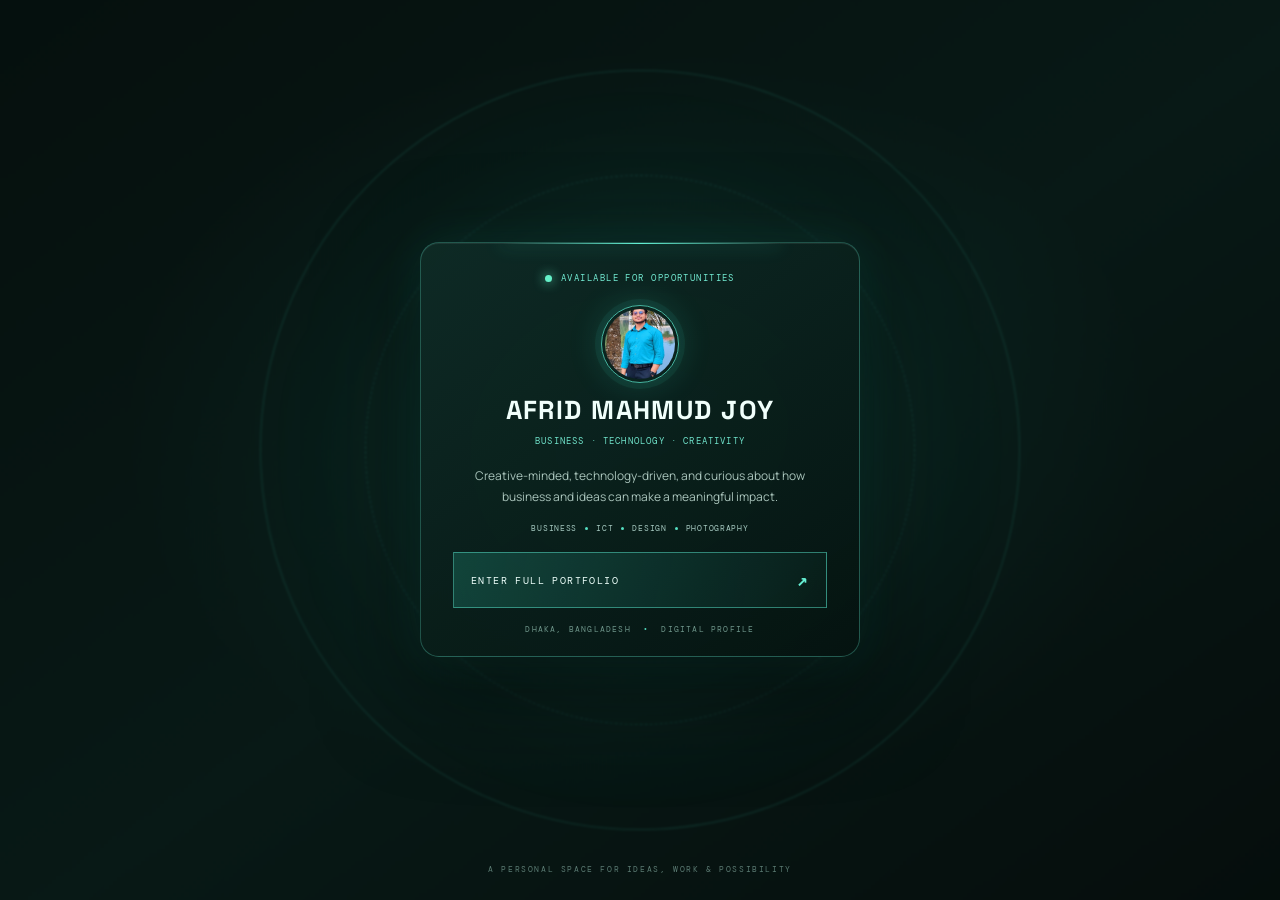
==== afrid-personal-website-v5/index.html @ 0f903fec "Build JOY V5 immersive portfolio in separate folder" ====
<!doctype html>
<html lang="en" data-theme="dark">
<head>
  <meta charset="utf-8">
  <meta name="viewport" content="width=device-width, initial-scale=1, viewport-fit=cover">
  <meta name="theme-color" content="#07110f">
  <meta name="description" content="Md. Afrid Mahmud Joy — Business, Technology and Creativity. Explore selected work, skills, education and experience.">
  <meta name="color-scheme" content="dark light">
  <meta property="og:title" content="Md. Afrid Mahmud Joy — Digital Portfolio">
  <meta property="og:description" content="Business · Technology · Creativity">
  <meta property="og:type" content="website">
  <title>Md. Afrid Mahmud Joy — Digital Portfolio</title>
  <link rel="preconnect" href="https://fonts.googleapis.com">
  <link rel="preconnect" href="https://fonts.gstatic.com" crossorigin>
  <link href="https://fonts.googleapis.com/css2?family=DM+Mono:wght@400;500&family=Manrope:wght@400;500;600;700;800&family=Space+Grotesk:wght@400;500;600;700&display=swap" rel="stylesheet">
  <link rel="stylesheet" href="styles.css">
  <script defer src="script.js"></script>
</head>
<body>
  <div class="ambient ambient-grid" aria-hidden="true"></div>
  <div class="ambient ambient-glow glow-one" aria-hidden="true"></div>
  <div class="ambient ambient-glow glow-two" aria-hidden="true"></div>
  <div class="ambient ambient-noise" aria-hidden="true"></div>
  <div class="cursor-dot" aria-hidden="true"></div>
  <div class="cursor-ring" aria-hidden="true"></div>

  <div class="preloader" id="preloader" aria-label="Loading portfolio">
    <div class="preloader-mark"><span>J</span><i></i><span>Y</span></div>
    <p>INITIALIZING DIGITAL EXPERIENCE</p>
    <div class="preloader-track"><span id="load-progress"></span></div>
    <small id="load-label">LOADING 00%</small>
  </div>

  <section class="entry-screen" id="entry-screen" aria-labelledby="entry-name">
    <div class="entry-backdrop" aria-hidden="true">
      <div class="entry-orbit orbit-a"></div><div class="entry-orbit orbit-b"></div>
      <div class="entry-light"></div>
    </div>
    <div class="entry-card">
      <div class="entry-status" id="move-status"><span></span> AVAILABLE FOR OPPORTUNITIES</div>
      <img class="entry-photo" id="move-photo" src="assets/profile.jpg" alt="Portrait of Md. Afrid Mahmud Joy" fetchpriority="high">
      <h1 class="entry-name" id="move-name">AFRID MAHMUD JOY</h1>
      <p class="entry-role" id="move-role">BUSINESS · TECHNOLOGY · CREATIVITY</p>
      <p class="entry-intro" id="move-intro">Creative-minded, technology-driven, and curious about how business and ideas can make a meaningful impact.</p>
      <div class="entry-tags" id="move-tags"><span>BUSINESS</span><i></i><span>ICT</span><i></i><span>DESIGN</span><i></i><span>PHOTOGRAPHY</span></div>
      <button class="enter-button" id="enter-button" type="button">
        <span>ENTER FULL PORTFOLIO</span><b>↗</b>
      </button>
      <small class="entry-foot">DHAKA, BANGLADESH <span>•</span> DIGITAL PROFILE</small>
    </div>
    <div class="entry-hint">A PERSONAL SPACE FOR IDEAS, WORK & POSSIBILITY</div>
  </section>

  <div class="experience-shell" id="experience-shell" aria-hidden="true">
    <header class="site-header">
      <div class="header-main">
        <a class="identity" href="#home" data-go="0" aria-label="Return to home">
          <span class="avatar-slot" id="avatar-slot"></span>
          <span class="identity-copy"><strong id="name-slot"></strong><small id="role-slot"></small></span>
        </a>
        <div class="header-controls">
          <button class="icon-control theme-toggle" type="button" aria-label="Switch to light theme" aria-pressed="false" title="Switch theme"><span class="control-symbol theme-symbol">☼</span><span class="control-label theme-word">LIGHT</span></button>
          <button class="icon-control sound-toggle" type="button" aria-label="Turn sound effects on" aria-pressed="false" title="Sound effects"><span class="control-symbol sound-symbol">♪</span><span class="control-label sound-word">SOUND OFF</span></button>
        </div>
      </div>
      <nav class="quick-nav" aria-label="Jump to portfolio section">
        <button class="nav-item is-active" data-go="0">Home</button>
        <button class="nav-item" data-go="1">About</button>
        <button class="nav-item" data-go="2">Skills</button>
        <button class="nav-item" data-go="3">NUCB</button>
        <button class="nav-item" data-go="4">Experience</button>
        <button class="nav-item" data-go="5">Leadership</button>
        <button class="nav-item" data-go="6">Diploma</button>
        <button class="nav-item" data-go="7">Projects</button>
        <button class="nav-item" data-go="8">Education</button>
        <button class="nav-item" data-go="9">Credentials</button>
        <button class="nav-item" data-go="10">Turquoise</button>
        <button class="nav-item" data-go="11">Contact</button>
      </nav>
    </header>

    <main class="scene-stage" id="scene-stage">
      <section class="scene scene-home is-active" id="home" data-scene="0" aria-label="Home">
        <div class="scene-inner home-layout">
          <div class="home-copy">
            <div class="hero-status-slot" id="status-slot"></div>
            <p class="eyebrow">A MULTIDISCIPLINARY CREATIVE PROFILE <span>/</span> DHAKA, BANGLADESH</p>
            <h2 class="hero-title">Ideas into<br><em>impact.</em></h2>
            <div class="hero-intro-slot" id="intro-slot"></div>
            <div class="hero-tags-slot" id="tags-slot"></div>
            <div class="hero-actions">
              <button class="primary-action" data-go="7">EXPLORE SELECTED WORK <span>↗</span></button>
              <a class="secondary-action" href="assets/cv.pdf" target="_blank" rel="noopener">VIEW CURRICULUM VITAE <span>↗</span></a>
            </div>
          </div>
          <div class="hero-art" aria-label="Abstract turquoise digital identity artwork">
            <div class="art-grid"></div>
            <div class="art-orbit art-orbit-1"></div><div class="art-orbit art-orbit-2"></div><div class="art-orbit art-orbit-3"></div>
            <div class="art-core"><div class="core-ring"></div><div class="core-monogram">J<span>•</span>Y</div><small>IDEAS / PEOPLE / POSSIBILITY</small></div>
            <div class="art-label label-top">CREATIVE SYSTEM <b>05</b></div>
            <div class="art-label label-bottom">BUSINESS × TECHNOLOGY × CREATIVITY</div>
            <div class="floating-note note-a"><span>↗</span><small>THINK<br>FORWARD</small></div>
            <div class="floating-note note-b"><span>{ }</span><small>MAKE<br>USEFUL</small></div>
          </div>
          <div class="home-bottom"><span>SCROLL OR USE THE NAVIGATION TO EXPLORE</span><span class="bottom-line"></span><span>01 <b>/</b> 12</span></div>
        </div>
      </section>

      <section class="scene" id="about" data-scene="1" aria-label="About">
        <div class="scene-inner">
          <div class="section-heading">
            <div><p class="section-kicker">01 / THE PERSON</p><h2>Curious by nature.<br><span>Creative by choice.</span></h2></div>
            <p class="section-lead">A blend of creative execution, communication, technical learning and a growing interest in business analytics.</p>
          </div>
          <div class="about-layout">
            <div class="about-statement">
              <div class="quote-mark">“</div>
              <p>I connect creative thinking with practical execution — bringing ideas to life through design, communication and technology.</p>
              <small>MY WORKING PHILOSOPHY</small>
            </div>
            <div class="about-copy">
              <p>My journey has grown through freelance design projects, teaching, college clubs and collaborative initiatives. I enjoy learning by doing, taking responsibility and finding thoughtful ways to solve problems.</p>
              <p>I'm especially interested in the space where business strategy, digital tools and analytical thinking meet — and in how thoughtful ideas can become meaningful experiences.</p>
              <p>Outside work, I enjoy photography, sketching, learning about technology and exploring stories through films and books.</p>
              <div class="about-facts"><span>BASED IN <b>DHAKA, BANGLADESH</b></span><span>INTERESTS <b>BUSINESS / ICT / DESIGN</b></span></div>
            </div>
          </div>
          <div class="stat-row">
            <article><strong>7<span>+</span></strong><small>YEARS OF CREATIVE EXPERIENCE</small></article>
            <article><strong>100<span>+</span></strong><small>PROJECTS COMPLETED</small></article>
            <article><strong>03</strong><small>CONNECTED INTERESTS</small></article>
            <article><strong>∞</strong><small>IDEAS TO EXPLORE</small></article>
          </div>
        </div>
      </section>

      <section class="scene scene-skills" id="skills" data-scene="2" aria-label="Skills">
        <div class="scene-inner skills-layout">
          <div class="section-heading skills-heading">
            <div><p class="section-kicker">02 / MY TOOLKIT</p><h2>Skills in<br><span>motion.</span></h2></div>
            <p class="section-lead">Drag the orbit, swipe, or select a category to explore practical skills and learning foundations.</p>
          </div>
          <div class="skill-filters" id="skill-filters" aria-label="Filter skills"></div>
          <div class="skill-explorer">
            <div class="orbit-wrap" id="orbit-wrap" aria-label="Interactive rotating skills wheel">
              <div class="orbit-halo"></div><div class="orbit-ring-line"></div>
              <div class="orbit-nodes" id="orbit-nodes"></div>
              <div class="orbit-center">
                <span class="orbit-center-kicker" id="skill-category">SELECTED SKILL</span>
                <strong id="skill-name">Graphic Design</strong>
                <p id="skill-description">Visual communication through layout, typography, imagery and promotional design.</p>
                <small id="skill-context">PRACTICAL CREATIVE WORK</small>
              </div>
            </div>
            <div class="skill-side">
              <div class="skill-side-number"><span id="skill-number">01</span><i>/</i><span id="skill-total">28</span></div>
              <h3>Explore the toolkit.</h3>
              <p id="skill-evidence">Supported by practical creative work and collaborative projects. Formal certification is only shown when a verified document is available.</p>
              <div class="skill-buttons"><button id="skill-prev" type="button" aria-label="Previous skill">←</button><button id="skill-next" type="button" aria-label="Next skill">→</button></div>
              <span class="drag-hint">DRAG THE ORBIT / CLICK A SKILL</span>
            </div>
          </div>
        </div>
      </section>

      <section class="scene scene-nucb" id="nucb" data-scene="3" aria-label="NUCB">
        <div class="scene-inner nucb-layout">
          <div class="nucb-copy">
            <p class="section-kicker">03 / GLOBAL BUSINESS EDUCATION</p>
            <p class="nucb-overline">JAPAN <span>·</span> INTERNATIONAL PERSPECTIVE</p>
            <h2>Global BBA<br><em>bound for Japan.</em></h2>
            <h3>Nagoya University of Commerce and Business</h3>
            <p>Incoming Global BBA student for the April 2027 intake. Preparing to study international business, management, entrepreneurship, economics and marketing while exploring how technology and analytical thinking can support better decisions.</p>
            <div class="nucb-tags"><span>GLOBAL BUSINESS</span><span>CASE METHOD</span><span>BUSINESS ANALYTICS</span></div>
            <a class="text-action" href="https://www.nucba.ac.jp/english/" target="_blank" rel="noopener noreferrer">DISCOVER NUCB <span>↗</span></a>
          </div>
          <div class="nucb-visual">
            <div class="nucb-orbit nucb-orbit-a"></div><div class="nucb-orbit nucb-orbit-b"></div>
            <div class="nucb-seal"><span>NU</span><b>CB</b><small>NAGOYA · JAPAN</small></div>
            <div class="nucb-coordinate">35°10' N / 136°54' E</div>
            <div class="nucb-side-label">LEARN / CONNECT / BUILD</div>
          </div>
        </div>
      </section>

      <section class="scene" id="experience" data-scene="4" aria-label="Experience">
        <div class="scene-inner">
          <div class="section-heading">
            <div><p class="section-kicker">04 / WHAT I'VE DONE</p><h2>Experience &<br><span>involvement.</span></h2></div>
            <p class="section-lead">Roles and responsibilities that have shaped how I work, communicate and contribute.</p>
          </div>
          <div class="experience-grid">
            <article class="experience-card"><span class="card-index">01 / FREELANCE</span><div class="card-symbol">↗</div><h3>Freelance Graphic Designer</h3><p class="card-place">BD MART <span>·</span> Alberta, Canada</p><p>Social media content, catalogs, promotional campaigns and brand visuals.</p><small>DESIGN / DIGITAL CONTENT</small></article>
            <article class="experience-card"><span class="card-index">02 / FREELANCE</span><div class="card-symbol">✳</div><h3>Freelance Graphic Designer</h3><p class="card-place">Iqra Meat and Supermarket <span>·</span> Alberta, Canada</p><p>Flyers, promotional graphics and digital advertising creatives.</p><small>VISUAL COMMUNICATION</small></article>
            <article class="experience-card"><span class="card-index">03 / EDUCATION</span><div class="card-symbol">{ }</div><h3>ICT Teacher</h3><p class="card-place">Carbon Academy <span>·</span> Dhaka, Bangladesh</p><p>Taught ICT to Class 11 students and supported their learning.</p><small>TEACHING / ICT</small></article>
            <article class="experience-card"><span class="card-index">04 / VOLUNTEERING</span><div class="card-symbol">◎</div><h3>Assistant Patrol Leader & Graphic Designer</h3><p class="card-place">Red Crescent Youth <span>·</span> Government Titumir College Unit</p><p>Supported youth activities, team initiatives and visual communication.</p><small>COMMUNITY / TEAMWORK</small></article>
          </div>
        </div>
      </section>

      <section class="scene" id="leadership" data-scene="5" aria-label="Leadership and community">
        <div class="scene-inner">
          <div class="section-heading">
            <div><p class="section-kicker">05 / LEADERSHIP & COMMUNITY</p><h2>Beyond the<br><span>classroom.</span></h2></div>
            <p class="section-lead">Experiences built around teamwork, creative contribution and taking responsibility.</p>
          </div>
          <div class="leadership-list">
            <article><span class="leadership-no">01</span><div><small>VICE PRESIDENT</small><h3>Photography & Arts Club</h3><p>Sabujbagh Government College</p></div><span class="leadership-arrow">↗</span></article>
            <article><span class="leadership-no">02</span><div><small>VICE PRESIDENT · ADMINISTRATION & IT</small><h3>English Language Club</h3><p>Sabujbagh Government College</p></div><span class="leadership-arrow">↗</span></article>
            <article><span class="leadership-no">03</span><div><small>GRAPHIC DESIGNER</small><h3>Psychology Society</h3><p>Government Titumir College</p></div><span class="leadership-arrow">↗</span></article>
            <article><span class="leadership-no">04</span><div><small>ASSISTANT PATROL LEADER</small><h3>Red Crescent Youth</h3><p>Government Titumir College Unit</p></div><span class="leadership-arrow">↗</span></article>
          </div>
        </div>
      </section>

      <section class="scene scene-diploma" id="diploma" data-scene="6" aria-label="Technical diploma">
        <div class="scene-inner diploma-layout">
          <div class="diploma-copy">
            <p class="section-kicker">06 / TECHNICAL EDUCATION</p>
            <h2>Information &<br><span>Communication Technology.</span></h2>
            <p>A two-year, skills-oriented technical programme covering computing, software, networking and digital production.</p>
            <div class="diploma-badge"><span>ICT</span><div><b>TECHNICAL DIPLOMA</b><small>PURE INFORMATION TECHNOLOGY ENGINEERING TRAINING INSTITUTE BANGLADESH</small></div></div>
            <div class="diploma-facts"><div><small>DURATION</small><b>JAN 2024 – DEC 2025</b></div><div><small>PROGRAMME</small><b>2 YEARS</b></div><div><small>COURSE LOAD</small><b>80 CREDITS · 20 SUBJECTS</b></div></div>
            <p class="diploma-note">Academic grades are not displayed on this public profile. Document spaces will be linked when verified files are added.</p>
          </div>
          <div class="subjects-panel">
            <div class="subjects-head"><span>PROGRAMME SUBJECTS</span><b>20</b></div>
            <div class="subject-list" id="subject-list">
              <span>Computing Basics</span><span>Application Packages</span><span>Computer Programming</span><span>Database Management Systems</span><span>Professional English</span><span>CAD and Multimedia</span><span>Data Communication & Networks</span><span>Internet & Web Technology</span><span>System Analysis & Design</span><span>Project</span><span>Computer Fundamentals & Office Automation</span><span>Operating System (Windows & Linux)</span><span>Data Structure & Algorithm</span><span>Programming Business English</span><span>Graphics Designing</span><span>Programming With Visual Tools</span><span>Cloud Computing</span><span>Internet & Web Technology with Programming</span><span>Multimedia & CAD</span><span>Computer Applications</span>
            </div>
            <div class="subjects-foot">A COURSEWORK OVERVIEW — NOT A PROFESSIONAL CERTIFICATION CLAIM.</div>
          </div>
        </div>
      </section>

      <section class="scene scene-projects" id="work" data-scene="7" aria-label="Selected projects">
        <div class="scene-inner">
          <div class="section-heading project-heading">
            <div><p class="section-kicker">07 / SELECTED WORK</p><h2>Made with<br><span>intention.</span></h2></div>
            <p class="section-lead">A growing collection of design work, campaigns, community projects and creative experiments.</p>
          </div>
          <div class="project-filters" id="project-filters"><button class="filter-button is-active" data-filter="All">ALL WORK</button><button class="filter-button" data-filter="Design">DESIGN</button><button class="filter-button" data-filter="Digital">DIGITAL CONTENT</button><button class="filter-button" data-filter="Community">COMMUNITY</button></div>
          <div class="project-grid">
            <article class="project-card" data-category="Design"><div class="project-art art-brand"><span>BD</span><small>VISUAL SYSTEM / 01</small><i>↗</i></div><div class="project-meta"><span>BRAND & GRAPHIC DESIGN</span><b>01</b></div><h3>Brand visuals & campaigns</h3><p>Promotional graphics, catalog layouts and social content created for BD MART.</p><small class="asset-note">PROJECT PREVIEW ASSETS TO BE ADDED</small></article>
            <article class="project-card" data-category="Digital"><div class="project-art art-digital"><span>CONTENT</span><small>CREATIVE COMMUNICATION / 02</small><i>✳</i></div><div class="project-meta"><span>DIGITAL CONTENT</span><b>02</b></div><h3>Social content & promotions</h3><p>Flyers and digital advertising creatives developed for Iqra Meat and Supermarket.</p><small class="asset-note">PROJECT PREVIEW ASSETS TO BE ADDED</small></article>
            <article class="project-card" data-category="Community"><div class="project-art art-community"><span>TOGETHER</span><small>COMMUNITY / 03</small><i>◎</i></div><div class="project-meta"><span>COMMUNITY DESIGN</span><b>03</b></div><h3>Club & community projects</h3><p>Visual communication and creative contributions for student clubs and youth initiatives.</p><small class="asset-note">PROJECT PREVIEW ASSETS TO BE ADDED</small></article>
          </div>
          <p class="project-footnote">These cards describe work areas from the experience listed above. Original visual samples will be added when the matching project files are available.</p>
        </div>
      </section>

      <section class="scene" id="education" data-scene="8" aria-label="Education">
        <div class="scene-inner education-layout">
          <div class="section-heading">
            <div><p class="section-kicker">08 / ACADEMIC BACKGROUND</p><h2>Learning is a<br><span>continuum.</span></h2></div>
            <p class="section-lead">Academic and technical learning across business studies, psychology and information technology.</p>
          </div>
          <div class="education-timeline">
            <article><span class="education-year">2021</span><div class="timeline-dot"></div><div><small>SECONDARY SCHOOL CERTIFICATE · SCIENCE</small><h3>Ideal School & College</h3><p>Motijheel, Dhaka</p></div><b>SSC</b></article>
            <article><span class="education-year">2023</span><div class="timeline-dot"></div><div><small>HIGHER SECONDARY CERTIFICATE · BUSINESS STUDIES</small><h3>Sabujbagh Government College</h3><p>Dhaka, Bangladesh</p></div><b>HSC</b></article>
            <article><span class="education-year">2023–24</span><div class="timeline-dot"></div><div><small>PSYCHOLOGY STUDIES</small><h3>Government Titumir College</h3><p>Dhaka, Bangladesh</p></div><b>PSY</b></article>
            <article><span class="education-year">2027 →</span><div class="timeline-dot timeline-future"></div><div><small>INCOMING · GLOBAL BUSINESS ADMINISTRATION</small><h3>Nagoya University of Commerce and Business</h3><p>Nagoya, Japan · April 2027 intake</p></div><b>BBA</b></article>
          </div>
          <p class="education-note">Academic grades and language-test scores are intentionally not published on this portfolio.</p>
        </div>
      </section>

      <section class="scene" id="credentials" data-scene="9" aria-label="Credentials and recognition">
        <div class="scene-inner">
          <div class="section-heading">
            <div><p class="section-kicker">09 / LEARNING & RECOGNITION</p><h2>My journey,<br><span>documented.</span></h2></div>
            <p class="section-lead">Verified certificates, achievements and supporting documents belong here. Empty spaces are intentional until source files are added.</p>
          </div>
          <div class="credential-grid">
            <article><span>01</span><div class="credential-icon">◎</div><small>EXTRA-CURRICULAR ACTIVITIES</small><h3>Clubs & volunteering</h3><p>Club involvement, volunteering, leadership roles and event participation.</p><b>DOCUMENTS TO BE ADDED</b></article>
            <article><span>02</span><div class="credential-icon">✳</div><small>AWARDS & ACHIEVEMENTS</small><h3>Recognition</h3><p>Event achievements, organizing recognition and notable milestones.</p><b>DOCUMENTS TO BE ADDED</b></article>
            <article><span>03</span><div class="credential-icon">{ }</div><small>SKILL CERTIFICATIONS</small><h3>Training & learning</h3><p>Training certificates, workshops, courses and professional development.</p><a href="https://drive.google.com/drive/folders/10NMa6vzYUs70Mgr1zJuOoRrvjVai0hAB?usp=drive_link" target="_blank" rel="noopener noreferrer">OPEN CERTIFICATES FOLDER ↗</a></article>
            <article><span>04</span><div class="credential-icon">↗</div><small>SUPPORTING DOCUMENTS</small><h3>Selected evidence</h3><p>Additional documents for selected activities and technical education.</p><b>VERIFIED FILES ONLY</b></article>
          </div>
        </div>
      </section>

      <section class="scene scene-turquoise" id="turquoise" data-scene="10" aria-label="Turquoise venture">
        <div class="scene-inner turquoise-layout">
          <div class="turquoise-copy">
            <p class="section-kicker">10 / A PERSONAL VENTURE</p>
            <p class="founder-label">FOUNDER & CREATIVE LEAD</p>
            <h2>TURQUOISE<span>.</span></h2>
            <h3>A clothing and creative venture.</h3>
            <p>A space for ideas, identity and personal style — bringing together visual direction, brand thinking and creative experimentation.</p>
            <a class="text-action" href="https://www.facebook.com/yourturquoise" target="_blank" rel="noopener noreferrer">VISIT TURQUOISE ON FACEBOOK <span>↗</span></a>
          </div>
          <div class="turquoise-art" aria-label="Abstract turquoise brand artwork">
            <div class="turquoise-ring ring-one"></div><div class="turquoise-ring ring-two"></div>
            <div class="turquoise-wordmark">T<span>Q</span></div>
            <small>IDENTITY / FORM / EXPRESSION</small>
            <div class="turquoise-stamp">TURQUOISE<br>CREATIVE VENTURE</div>
          </div>
          <p class="turquoise-note">Brand logo, product visuals, campaigns and brand-story images will be added from the original source assets. This is a visual identity placeholder, not a product listing.</p>
        </div>
      </section>

      <section class="scene scene-contact" id="contact" data-scene="11" aria-label="Contact">
        <div class="scene-inner contact-layout">
          <div class="contact-topline"><p class="section-kicker">11 / START A CONVERSATION</p><span>OPEN TO MEANINGFUL CONNECTIONS</span></div>
          <h2>Have an idea?<br><em>Let's connect.</em></h2>
          <div class="contact-grid">
            <div class="contact-primary"><p>For collaborations, design projects, opportunities or a thoughtful conversation — reach out.</p><a class="email-link" href="mailto:afridmahmudjoy@gmail.com">afridmahmudjoy@gmail.com <span>↗</span></a><a class="cv-link" href="assets/cv.pdf" target="_blank" rel="noopener">VIEW CURRICULUM VITAE ↗</a></div>
            <div class="contact-links">
              <a href="https://wa.me/8801301918968" target="_blank" rel="noopener noreferrer"><span>WHATSAPP</span><b>↗</b></a>
              <a href="https://www.linkedin.com/in/afridmahmudjoy/" target="_blank" rel="noopener noreferrer"><span>LINKEDIN</span><b>↗</b></a>
              <a href="https://www.instagram.com/afridmahmud_joy/" target="_blank" rel="noopener noreferrer"><span>INSTAGRAM</span><b>↗</b></a>
              <a href="https://www.facebook.com/afrid.joy" target="_blank" rel="noopener noreferrer"><span>FACEBOOK</span><b>↗</b></a>
            </div>
          </div>
          <div class="contact-footer"><span>© <span id="year"></span> MD. AFRID MAHMUD JOY</span><span>MADE WITH INTENTION <i>✳</i></span><button id="back-home" type="button">BACK TO HOME ↑</button></div>
        </div>
      </section>
    </main>

    <div class="scene-controls">
      <button id="scene-prev" type="button" aria-label="Previous section">←</button>
      <div class="scene-progress"><span id="scene-progress-fill"></span></div>
      <span class="scene-counter"><b id="scene-current">01</b> / 12</span>
      <button id="scene-next" type="button" aria-label="Next section">→</button>
    </div>
    <div class="site-toast" id="site-toast" role="status" aria-live="polite"></div>
  </div>
</body>
</html>
---- afrid-personal-website-v5/styles.css ----
:root{color-scheme:dark;--bg:#06100e;--bg2:#081815;--panel:rgba(11,29,26,.76);--panel-solid:#0b1b18;--ink:#edfffb;--muted:#9bb6af;--dim:#637e77;--line:rgba(184,255,241,.13);--line2:rgba(72,235,207,.34);--accent:#48e8cb;--accent2:#11bba6;--accent-soft:rgba(72,232,203,.12);--shadow:rgba(0,0,0,.42);--header-h:112px}
html[data-theme=light]{color-scheme:light;--bg:#e9f5f2;--bg2:#dcece8;--panel:rgba(255,255,255,.78);--panel-solid:#f6fffc;--ink:#112d28;--muted:#536f67;--dim:#748e86;--line:rgba(13,66,56,.14);--line2:rgba(4,151,129,.32);--accent:#078f7e;--accent2:#087768;--accent-soft:rgba(7,143,126,.1);--shadow:rgba(20,65,58,.12)}
*{box-sizing:border-box}html,body{margin:0;width:100%;height:100%;overflow:hidden}body{min-width:320px;background:var(--bg);color:var(--ink);font-family:Manrope,Arial,sans-serif;-webkit-font-smoothing:antialiased;transition:background .5s,color .5s}button,a{font:inherit;color:inherit;-webkit-tap-highlight-color:transparent}button{cursor:pointer}a{text-decoration:none}button:focus-visible,a:focus-visible{outline:2px solid var(--accent);outline-offset:4px}::selection{background:var(--accent);color:#06211b}.ambient{position:fixed;inset:0;pointer-events:none;z-index:0}.ambient-grid{opacity:.22;background-image:linear-gradient(var(--line) 1px,transparent 1px),linear-gradient(90deg,var(--line) 1px,transparent 1px);background-size:78px 78px;mask-image:radial-gradient(ellipse at 50% 45%,#000 8%,transparent 78%)}.ambient-glow{filter:blur(54px);opacity:.55}.glow-one{background:radial-gradient(ellipse at 76% 19%,rgba(31,209,183,.17),transparent 40%)}.glow-two{background:radial-gradient(ellipse at 11% 84%,rgba(27,150,139,.12),transparent 42%)}.ambient-noise{opacity:.035;background-image:url("data:image/svg+xml,%3Csvg viewBox='0 0 180 180' xmlns='http://www.w3.org/2000/svg'%3E%3Cfilter id='n'%3E%3CfeTurbulence type='fractalNoise' baseFrequency='.8' numOctaves='3' stitchTiles='stitch'/%3E%3C/filter%3E%3Crect width='100%25' height='100%25' filter='url(%23n)' opacity='.4'/%3E%3C/svg%3E")}
.preloader{position:fixed;inset:0;z-index:1000;background:#050c0b;display:flex;flex-direction:column;align-items:center;justify-content:center;color:#eafff9;transition:opacity .55s,visibility .55s}.preloader.is-done{opacity:0;visibility:hidden}.preloader-mark{display:flex;align-items:center;gap:13px;font:700 36px "Space Grotesk",sans-serif;letter-spacing:-.1em;color:#57e9ce}.preloader-mark i{width:45px;height:1px;background:#57e9ce;box-shadow:0 0 16px #57e9ce}.preloader p,.preloader small{font:9px "DM Mono",monospace;letter-spacing:.18em;color:#91b6ad}.preloader p{margin:24px 0 13px}.preloader-track{width:180px;height:2px;background:rgba(255,255,255,.1);overflow:hidden}.preloader-track span{display:block;width:0;height:100%;background:#57e9ce;box-shadow:0 0 12px #57e9ce;transition:width .22s}.preloader small{margin-top:10px}
.entry-screen{position:fixed;inset:0;z-index:100;display:flex;align-items:center;justify-content:center;padding:26px;background:rgba(3,12,10,.35);opacity:0;visibility:hidden;transition:opacity .6s,visibility .6s;overflow:hidden}.entry-screen.is-visible{opacity:1;visibility:visible}.entry-backdrop{position:absolute;inset:-12%;background:radial-gradient(ellipse at 50% 48%,rgba(34,143,125,.13),transparent 46%),linear-gradient(145deg,#050e0c,#081916 52%,#050b0a);filter:blur(1px)}.entry-screen:before{content:"";position:absolute;inset:0;background:rgba(2,8,7,.48);backdrop-filter:blur(18px)}.entry-orbit{position:absolute;left:50%;top:50%;border:1px solid rgba(72,232,203,.15);border-radius:50%;transform:translate(-50%,-50%) rotate(-24deg);aspect-ratio:1}.orbit-a{width:min(78vw,760px);animation:slow-spin 44s linear infinite}.orbit-b{width:min(58vw,550px);border-style:dashed;animation:slow-spin 65s linear infinite reverse}.entry-light{position:absolute;left:50%;top:50%;width:430px;height:430px;transform:translate(-50%,-50%);background:rgba(41,222,194,.08);filter:blur(85px);border-radius:50%}.entry-card{position:relative;z-index:2;width:min(440px,100%);padding:29px 32px 22px;border:1px solid rgba(101,242,216,.28);background:linear-gradient(145deg,rgba(15,43,38,.93),rgba(5,19,16,.94));box-shadow:0 30px 100px rgba(0,0,0,.52),0 0 48px rgba(57,222,194,.11),inset 0 1px rgba(255,255,255,.07);text-align:center;backdrop-filter:blur(24px);border-radius:19px;overflow:hidden;animation:card-in .9s cubic-bezier(.2,.8,.2,1) both}.entry-card:before{content:"";position:absolute;inset:0 18% auto;height:1px;background:linear-gradient(90deg,transparent,#62f0d4,transparent);box-shadow:0 0 17px #38dfc0}.entry-status{display:flex;align-items:center;justify-content:center;gap:9px;color:#72ead2;font:9px "DM Mono",monospace;letter-spacing:.16em}.entry-status span{width:7px;height:7px;border-radius:50%;background:#65f0c8;box-shadow:0 0 12px #65f0c8;animation:pulse 1.8s infinite}.entry-photo{display:block;width:78px;height:78px;object-fit:cover;object-position:center;border-radius:50%;border:1px solid rgba(96,242,216,.7);padding:3px;margin:21px auto 13px;box-shadow:0 0 0 6px rgba(57,226,195,.07),0 0 34px rgba(53,222,195,.2)}.entry-name{margin:0;color:#f0fffb;font:700 clamp(21px,4vw,26px)/1.15 "Space Grotesk",sans-serif;letter-spacing:.055em}.entry-role{margin:9px 0 0;color:#70e3cb;font:9px "DM Mono",monospace;letter-spacing:.13em}.entry-intro{max-width:340px;margin:18px auto 0;color:#a9c4bb;font-size:12px;line-height:1.8}.entry-tags{display:flex;align-items:center;justify-content:center;flex-wrap:wrap;gap:8px;margin:15px auto 19px;color:#a5c9c0;font:8px "DM Mono",monospace;letter-spacing:.09em}.entry-tags i{width:3px;height:3px;border-radius:50%;background:#55dfc2}.enter-button{display:flex;align-items:center;justify-content:space-between;width:100%;padding:15px 17px;border:1px solid rgba(94,239,213,.46);background:linear-gradient(100deg,rgba(52,222,194,.19),rgba(52,222,194,.035));color:#edfffb;font:10px "DM Mono",monospace;letter-spacing:.14em;transition:background .25s,box-shadow .25s,transform .25s}.enter-button b{font-size:18px;color:#65efd3}.enter-button:hover{background:rgba(63,224,196,.2);box-shadow:0 0 28px rgba(57,232,200,.18);transform:translateY(-2px)}.entry-foot{display:block;margin-top:16px;color:#6e958a;font:8px "DM Mono",monospace;letter-spacing:.15em}.entry-foot span{color:#55dfc2;padding:0 6px}.entry-hint{position:absolute;bottom:26px;color:rgba(157,203,190,.56);font:8px "DM Mono",monospace;letter-spacing:.2em;text-align:center}.entry-screen.is-leaving{opacity:0;visibility:hidden;pointer-events:none}.entry-card.is-launching{box-shadow:0 0 90px rgba(66,239,207,.23),0 30px 100px rgba(0,0,0,.3)}
.experience-shell{position:fixed;inset:0;z-index:10;display:none;opacity:0;visibility:hidden;transition:opacity .65s}.experience-shell.is-ready{display:block;opacity:1;visibility:visible}.site-header{position:absolute;top:0;left:0;right:0;z-index:30;padding:13px clamp(18px,4.2vw,68px) 0;background:linear-gradient(180deg,rgba(4,13,11,.92),rgba(4,13,11,.65) 70%,transparent);backdrop-filter:blur(15px)}html[data-theme=light] .site-header{background:linear-gradient(180deg,rgba(235,248,244,.96),rgba(235,248,244,.76) 70%,transparent)}.header-main{height:49px;display:flex;align-items:center;justify-content:space-between;gap:16px}.identity{display:flex;align-items:center;gap:11px;min-width:0}.avatar-slot{width:38px;height:38px;flex:0 0 38px;display:block;border-radius:50%;overflow:hidden;border:1px solid var(--line2);box-shadow:0 0 18px rgba(57,222,195,.13)}.avatar-slot .entry-photo{width:100%;height:100%;margin:0;padding:2px;border:0;box-shadow:none}.identity-copy{display:block;min-width:0}.identity-copy strong{display:block;font:700 11px "Space Grotesk",sans-serif;letter-spacing:.11em;white-space:nowrap}.identity-copy small{display:block;margin-top:4px;color:var(--muted);font:8px "DM Mono",monospace;letter-spacing:.1em;white-space:nowrap}.identity-copy .entry-name{font:700 11px "Space Grotesk",sans-serif;letter-spacing:.11em}.identity-copy .entry-role{margin:4px 0 0;font:8px "DM Mono",monospace;letter-spacing:.1em;color:var(--muted)}.header-controls{display:flex;align-items:center;gap:8px}.icon-control{display:flex;align-items:center;gap:7px;min-height:34px;padding:7px 10px;border:1px solid var(--line);background:var(--panel);color:var(--muted);font:8px "DM Mono",monospace;letter-spacing:.1em;transition:border-color .2s,color .2s,background .2s}.icon-control:hover{border-color:var(--line2);color:var(--accent);background:var(--accent-soft)}.control-symbol{color:var(--accent);font:17px Arial,sans-serif}.quick-nav{display:flex;align-items:center;gap:4px;min-height:42px;margin-top:7px;overflow-x:auto;scrollbar-width:none;border-top:1px solid var(--line)}.quick-nav::-webkit-scrollbar{display:none}.nav-item{flex:0 0 auto;position:relative;padding:12px 11px 10px;border:0;background:transparent;color:var(--muted);font-size:10px;font-weight:700;transition:color .2s}.nav-item:after{content:"";position:absolute;left:11px;right:11px;bottom:0;height:2px;background:var(--accent);transform:scaleX(0);transform-origin:left;transition:transform .25s}.nav-item:hover,.nav-item.is-active{color:var(--ink)}.nav-item.is-active:after{transform:scaleX(1)}
.scene-stage{position:absolute;inset:0;overflow:hidden}.scene{position:absolute;inset:0;padding:calc(var(--header-h) + 20px) clamp(22px,6vw,96px) 76px;display:flex;align-items:center;justify-content:center;opacity:0;visibility:hidden;pointer-events:none;transform:translate3d(8vw,0,0) scale(.985);transition:transform .84s cubic-bezier(.2,.78,.18,1),opacity .58s ease,visibility .58s;will-change:transform,opacity}.scene.is-active{opacity:1;visibility:visible;pointer-events:auto;transform:translate3d(0,0,0) scale(1)}.scene.is-exit-left{opacity:0;transform:translate3d(-8vw,0,0) scale(.985)}.scene.is-exit-right{opacity:0;transform:translate3d(8vw,0,0) scale(.985)}.scene.is-enter-left{transform:translate3d(-8vw,0,0) scale(.985)}.scene-inner{position:relative;width:min(1220px,100%);max-height:100%;margin:auto;overflow:auto;scrollbar-width:thin;scrollbar-color:var(--line2) transparent;padding:12px 5px 22px}.scene-inner::-webkit-scrollbar{width:4px}.scene-inner::-webkit-scrollbar-thumb{background:var(--line2);border-radius:4px}.section-kicker,.eyebrow{color:var(--accent);font:9px "DM Mono",monospace;letter-spacing:.17em}.section-heading{display:flex;align-items:flex-end;justify-content:space-between;gap:35px;margin:0 0 33px}.section-heading h2{margin:13px 0 0;font:700 clamp(38px,5.4vw,72px)/.98 "Space Grotesk",sans-serif;letter-spacing:-.075em}.section-heading h2 span{color:var(--muted);font-weight:500}.section-lead{max-width:350px;margin:0 0 5px;color:var(--muted);font-size:12px;line-height:1.85}.home-layout{display:grid;grid-template-columns:1.08fr .92fr;align-items:center;gap:4%;padding-bottom:34px}.home-copy{position:relative;z-index:2;max-width:610px}.hero-status-slot{min-height:18px;margin-bottom:17px}.hero-status-slot .entry-status{justify-content:flex-start;font-size:9px}.eyebrow{color:var(--muted);display:flex;align-items:center;gap:8px;margin:0}.eyebrow span{color:var(--accent)}.hero-title{margin:24px 0 18px;font:700 clamp(66px,9.2vw,126px)/.86 "Space Grotesk",sans-serif;letter-spacing:-.105em}.hero-title em{font-style:normal;color:var(--accent);text-shadow:0 0 45px rgba(72,232,203,.17)}.hero-intro-slot{max-width:545px}.hero-intro-slot .entry-intro{max-width:none;margin:0;color:var(--muted);font-size:14px;line-height:1.9;text-align:left}.hero-tags-slot .entry-tags{justify-content:flex-start;margin:18px 0 0;color:var(--accent);font-size:8px}.hero-actions{display:flex;align-items:center;gap:20px;flex-wrap:wrap;margin-top:29px}.primary-action,.secondary-action{min-height:45px;display:inline-flex;align-items:center;gap:18px;padding:0 15px;border:1px solid var(--line2);background:var(--accent-soft);color:var(--ink);font:9px "DM Mono",monospace;letter-spacing:.1em;transition:transform .2s,box-shadow .2s,background .2s}.primary-action span,.secondary-action span{font-size:16px;color:var(--accent)}.primary-action:hover,.secondary-action:hover{transform:translateY(-2px);box-shadow:0 0 22px rgba(72,232,203,.12);background:rgba(72,232,203,.16)}.secondary-action{border-color:var(--line);background:transparent;color:var(--muted)}.hero-art{position:relative;height:min(56vh,500px);min-height:340px;display:grid;place-items:center;isolation:isolate}.art-grid{position:absolute;inset:10%;background-image:linear-gradient(var(--line) 1px,transparent 1px),linear-gradient(90deg,var(--line) 1px,transparent 1px);background-size:32px 32px;mask-image:radial-gradient(ellipse,#000 12%,transparent 70%);opacity:.45}.art-orbit{position:absolute;border:1px solid var(--line2);border-radius:50%;aspect-ratio:1;box-shadow:0 0 22px rgba(72,232,203,.05)}.art-orbit-1{width:min(78%,390px);transform:rotateX(68deg) rotateZ(-28deg);animation:slow-spin 32s linear infinite}.art-orbit-2{width:min(96%,470px);transform:rotateX(72deg) rotateZ(49deg);border-style:dashed;opacity:.55;animation:slow-spin 50s linear infinite reverse}.art-orbit-3{width:min(61%,300px);transform:rotateY(68deg) rotateZ(18deg);opacity:.42;animation:slow-spin 42s linear infinite}.art-core{position:relative;width:180px;height:180px;border-radius:50%;display:flex;flex-direction:column;align-items:center;justify-content:center;gap:9px;border:1px solid rgba(90,238,211,.48);background:radial-gradient(circle at 34% 22%,rgba(72,232,203,.2),rgba(8,32,27,.86) 64%);box-shadow:0 0 65px rgba(72,232,203,.13),inset 0 0 42px rgba(72,232,203,.09);transform:rotateX(5deg);animation:core-float 6s ease-in-out infinite}.core-ring{position:absolute;inset:13px;border:1px dashed rgba(103,246,219,.32);border-radius:50%;animation:slow-spin 24s linear infinite}.core-monogram{font:700 48px "Space Grotesk",sans-serif;letter-spacing:-.12em;color:#cffff4;text-shadow:0 0 24px rgba(72,232,203,.4)}.core-monogram span{color:#55e8c9;font-size:20px;vertical-align:top}.art-core small{color:#8bc4b6;font:7px "DM Mono",monospace;letter-spacing:.13em}.art-label{position:absolute;color:var(--muted);font:8px "DM Mono",monospace;letter-spacing:.14em}.art-label b{color:var(--accent)}.label-top{top:8%;right:9%}.label-bottom{bottom:8%;left:8%}.floating-note{position:absolute;display:flex;align-items:center;gap:8px;padding:9px 11px;border:1px solid var(--line);background:var(--panel);backdrop-filter:blur(14px);box-shadow:0 15px 35px var(--shadow);animation:note-float 5s ease-in-out infinite}.floating-note span{color:var(--accent);font-size:20px}.floating-note small{color:var(--muted);font:7px "DM Mono",monospace;line-height:1.4;letter-spacing:.12em}.note-a{top:24%;left:1%}.note-b{right:0;bottom:22%;animation-delay:-2.5s}.home-bottom{position:absolute;bottom:0;left:5px;right:5px;display:flex;align-items:center;gap:15px;color:var(--dim);font:8px "DM Mono",monospace;letter-spacing:.15em}.home-bottom .bottom-line{flex:1;height:1px;background:var(--line)}.home-bottom b{color:var(--accent);font-weight:400}
.about-layout{display:grid;grid-template-columns:.8fr 1.2fr;gap:8%;align-items:start}.about-statement{position:relative;padding:28px 28px 24px;border:1px solid var(--line2);background:linear-gradient(145deg,var(--accent-soft),transparent 75%);min-height:220px}.quote-mark{font:80px/.65 Georgia,serif;color:var(--accent);opacity:.7}.about-statement p{font:600 20px/1.5 "Space Grotesk",sans-serif;letter-spacing:-.035em;margin:14px 0 21px}.about-statement small,.about-facts span{color:var(--dim);font:8px "DM Mono",monospace;letter-spacing:.12em}.about-copy p{margin:0 0 15px;color:var(--muted);font-size:12px;line-height:1.95}.about-facts{display:flex;gap:28px;flex-wrap:wrap;margin-top:22px;padding-top:16px;border-top:1px solid var(--line)}.about-facts span{display:flex;flex-direction:column;gap:6px}.about-facts b{color:var(--ink);font-weight:500}.stat-row{display:grid;grid-template-columns:repeat(4,1fr);gap:12px;margin-top:29px;padding-top:20px;border-top:1px solid var(--line)}.stat-row article{display:flex;flex-direction:column;gap:7px}.stat-row strong{font:600 38px/.95 "Space Grotesk",sans-serif;letter-spacing:-.08em}.stat-row strong span{color:var(--accent)}.stat-row small{color:var(--dim);font:8px "DM Mono",monospace;letter-spacing:.1em;line-height:1.6}
.skills-layout{width:min(1280px,100%)}.skills-heading{margin-bottom:18px}.skill-filters{display:flex;gap:6px;flex-wrap:wrap;margin:0 0 8px}.skill-filter{padding:8px 10px;border:1px solid var(--line);background:transparent;color:var(--muted);font:8px "DM Mono",monospace;letter-spacing:.08em;transition:all .2s}.skill-filter:hover,.skill-filter.is-active{border-color:var(--line2);color:var(--accent);background:var(--accent-soft)}.skill-explorer{display:grid;grid-template-columns:minmax(400px,1.05fr) .65fr;align-items:center;gap:6%;min-height:390px}.orbit-wrap{position:relative;width:min(410px,100%);aspect-ratio:1;margin:0 auto;touch-action:none;user-select:none;cursor:grab}.orbit-wrap.is-dragging{cursor:grabbing}.orbit-halo{position:absolute;inset:8%;border-radius:50%;background:radial-gradient(circle,rgba(55,218,190,.09),transparent 67%);filter:blur(9px)}.orbit-ring-line{position:absolute;inset:12%;border:1px solid var(--line2);border-radius:50%;box-shadow:0 0 35px rgba(72,232,203,.07),inset 0 0 35px rgba(72,232,203,.04)}.orbit-ring-line:before,.orbit-ring-line:after{content:"";position:absolute;inset:11%;border:1px dashed var(--line);border-radius:50%}.orbit-ring-line:after{inset:23%;border-style:solid;opacity:.55}.orbit-nodes{position:absolute;inset:0}.orbit-node{position:absolute;left:50%;top:50%;width:94px;min-height:38px;display:flex;align-items:center;justify-content:center;padding:7px 8px;border:1px solid var(--line);border-radius:999px;background:rgba(7,25,21,.88);color:var(--muted);font:8px "DM Mono",monospace;letter-spacing:.02em;text-align:center;white-space:normal;line-height:1.25;box-shadow:0 7px 18px rgba(0,0,0,.19);transition:background .2s,border-color .2s,color .2s,box-shadow .2s}.orbit-node.is-selected{border-color:var(--accent);background:rgba(25,101,86,.75);color:#eafff8;box-shadow:0 0 22px rgba(72,232,203,.23)}.orbit-center{position:absolute;left:50%;top:50%;width:48%;min-height:180px;transform:translate(-50%,-50%);display:flex;flex-direction:column;justify-content:center;align-items:center;text-align:center;padding:16px;border:1px solid var(--line);border-radius:50%;background:radial-gradient(circle at 40% 20%,rgba(72,232,203,.12),rgba(6,22,18,.96) 70%);box-shadow:0 15px 55px rgba(0,0,0,.28),inset 0 0 25px rgba(72,232,203,.05);pointer-events:none}.orbit-center-kicker{font:7px "DM Mono",monospace;letter-spacing:.12em;color:var(--accent)}.orbit-center strong{max-width:100%;margin:8px 0 6px;font:600 16px/1.15 "Space Grotesk",sans-serif;letter-spacing:-.035em}.orbit-center p{max-width:185px;margin:0;color:var(--muted);font-size:8px;line-height:1.55}.orbit-center small{margin-top:9px;color:var(--dim);font:6px "DM Mono",monospace;letter-spacing:.08em}.skill-side{max-width:340px}.skill-side-number{display:flex;gap:9px;align-items:center;color:var(--dim);font:11px "DM Mono",monospace;letter-spacing:.1em}.skill-side-number span:first-child{color:var(--accent);font-size:20px}.skill-side h3{font:600 28px "Space Grotesk",sans-serif;letter-spacing:-.05em;margin:13px 0 9px}.skill-side p{min-height:82px;color:var(--muted);font-size:11px;line-height:1.8}.skill-buttons{display:flex;gap:8px;margin:19px 0}.skill-buttons button{width:42px;height:38px;border:1px solid var(--line2);background:var(--accent-soft);color:var(--accent);font-size:18px;transition:background .2s,transform .2s}.skill-buttons button:hover{background:rgba(72,232,203,.2);transform:translateY(-2px)}.drag-hint{color:var(--dim);font:7px "DM Mono",monospace;letter-spacing:.14em}
.nucb-layout{display:grid;grid-template-columns:1fr .9fr;gap:8%;align-items:center}.nucb-copy{max-width:600px}.nucb-overline{margin:19px 0 0;color:var(--accent);font:9px "DM Mono",monospace;letter-spacing:.18em}.nucb-overline span{padding:0 5px}.nucb-copy h2{margin:20px 0 18px;font:700 clamp(53px,7vw,92px)/.9 "Space Grotesk",sans-serif;letter-spacing:-.09em}.nucb-copy h2 em{font-style:normal;color:var(--accent)}.nucb-copy h3{font-size:14px;font-weight:700;margin:0 0 14px}.nucb-copy>p:not(.section-kicker):not(.nucb-overline){max-width:570px;color:var(--muted);font-size:12px;line-height:1.9}.nucb-tags{display:flex;gap:7px;flex-wrap:wrap;margin:22px 0}.nucb-tags span{padding:7px 9px;border:1px solid var(--line);color:var(--muted);font:7px "DM Mono",monospace;letter-spacing:.1em}.text-action{display:inline-flex;align-items:center;gap:18px;margin-top:6px;padding:11px 0;border-bottom:1px solid var(--line2);color:var(--ink);font:9px "DM Mono",monospace;letter-spacing:.14em}.text-action span{font-size:17px;color:var(--accent)}.nucb-visual{height:420px;position:relative;display:grid;place-items:center}.nucb-orbit{position:absolute;aspect-ratio:1;border:1px solid var(--line2);border-radius:50%}.nucb-orbit-a{width:80%;transform:rotateX(66deg) rotateZ(-26deg);animation:slow-spin 36s linear infinite}.nucb-orbit-b{width:95%;border-style:dashed;opacity:.6;transform:rotateY(70deg) rotateZ(24deg);animation:slow-spin 50s linear infinite reverse}.nucb-seal{width:210px;height:210px;display:flex;align-items:center;justify-content:center;flex-wrap:wrap;align-content:center;border:1px solid var(--line2);border-radius:50%;background:radial-gradient(circle,rgba(69,226,200,.14),rgba(5,22,18,.92) 70%);box-shadow:0 0 70px rgba(72,232,203,.13);font:700 48px "Space Grotesk",sans-serif;color:var(--ink);letter-spacing:-.1em}.nucb-seal b{color:var(--accent)}.nucb-seal small{flex-basis:100%;text-align:center;margin-top:8px;color:var(--muted);font:8px "DM Mono",monospace;letter-spacing:.18em}.nucb-coordinate,.nucb-side-label{position:absolute;color:var(--dim);font:7px "DM Mono",monospace;letter-spacing:.15em}.nucb-coordinate{bottom:9%;right:2%}.nucb-side-label{top:13%;left:0;writing-mode:vertical-rl}
.experience-grid{display:grid;grid-template-columns:repeat(4,1fr);gap:12px}.experience-card{position:relative;min-height:265px;padding:20px 17px;border:1px solid var(--line);background:linear-gradient(150deg,var(--panel),rgba(8,20,17,.45));transition:transform .25s,border-color .25s,background .25s}.experience-card:hover{transform:translateY(-5px);border-color:var(--line2);background:var(--accent-soft)}.card-index{color:var(--accent);font:7px "DM Mono",monospace;letter-spacing:.14em}.card-symbol{margin:25px 0 18px;color:var(--accent);font:24px "Space Grotesk",sans-serif}.experience-card h3{font:600 16px/1.3 "Space Grotesk",sans-serif;margin:0 0 9px;letter-spacing:-.025em}.experience-card p{color:var(--muted);font-size:10px;line-height:1.65}.experience-card .card-place{color:var(--ink);font-size:9px;font-weight:700}.card-place span{color:var(--accent)}.experience-card>small{position:absolute;bottom:17px;left:17px;color:var(--dim);font:7px "DM Mono",monospace;letter-spacing:.12em}
.leadership-list{border-top:1px solid var(--line)}.leadership-list article{display:grid;grid-template-columns:60px 1fr 30px;align-items:center;gap:18px;padding:17px 15px;border-bottom:1px solid var(--line);transition:padding .25s,background .25s}.leadership-list article:hover{padding-inline:24px;background:var(--accent-soft)}.leadership-no{font:15px "DM Mono",monospace;color:var(--accent)}.leadership-list small{color:var(--accent);font:8px "DM Mono",monospace;letter-spacing:.13em}.leadership-list h3{margin:5px 0 2px;font:600 19px "Space Grotesk",sans-serif;letter-spacing:-.03em}.leadership-list p{margin:0;color:var(--muted);font-size:10px}.leadership-arrow{color:var(--dim);font-size:18px}
.diploma-layout{display:grid;grid-template-columns:1fr .9fr;gap:7%;align-items:center}.diploma-copy h2{font:700 clamp(40px,5vw,68px)/.95 "Space Grotesk",sans-serif;letter-spacing:-.075em;margin:18px 0}.diploma-copy h2 span{color:var(--muted);font-weight:500}.diploma-copy>p:not(.section-kicker){max-width:520px;color:var(--muted);font-size:11px;line-height:1.8}.diploma-badge{display:flex;align-items:center;gap:13px;margin:20px 0;padding:12px;border:1px solid var(--line2);background:var(--accent-soft);max-width:420px}.diploma-badge>span{display:grid;place-items:center;width:51px;height:51px;border:1px solid var(--line2);color:var(--accent);font:700 20px "Space Grotesk",sans-serif}.diploma-badge b,.diploma-badge small{display:block}.diploma-badge b{font:9px "DM Mono",monospace;letter-spacing:.12em}.diploma-badge small{margin-top:6px;color:var(--muted);font:7px "DM Mono",monospace;line-height:1.5}.diploma-facts{display:flex;gap:21px;flex-wrap:wrap;margin:20px 0}.diploma-facts div{display:flex;flex-direction:column;gap:6px}.diploma-facts small{color:var(--dim);font:7px "DM Mono",monospace;letter-spacing:.12em}.diploma-facts b{font:9px "DM Mono",monospace;color:var(--ink)}.diploma-copy .diploma-note{font-size:9px;color:var(--dim)}.subjects-panel{padding:20px;border:1px solid var(--line);background:var(--panel);backdrop-filter:blur(14px)}.subjects-head{display:flex;justify-content:space-between;align-items:center;padding-bottom:13px;border-bottom:1px solid var(--line);font:9px "DM Mono",monospace;letter-spacing:.13em}.subjects-head b{color:var(--accent);font-size:18px}.subject-list{display:grid;grid-template-columns:1fr 1fr;gap:0 14px;padding-top:8px}.subject-list span{padding:8px 0;border-bottom:1px solid var(--line);color:var(--muted);font-size:9px;line-height:1.35}.subjects-foot{margin-top:13px;color:var(--dim);font:7px "DM Mono",monospace;letter-spacing:.1em;line-height:1.5}
.project-heading{margin-bottom:20px}.project-filters{display:flex;gap:6px;flex-wrap:wrap;margin:0 0 18px}.filter-button{padding:8px 10px;border:1px solid var(--line);background:transparent;color:var(--muted);font:8px "DM Mono",monospace;letter-spacing:.1em}.filter-button:hover,.filter-button.is-active{color:var(--accent);border-color:var(--line2);background:var(--accent-soft)}.project-grid{display:grid;grid-template-columns:repeat(3,1fr);gap:15px}.project-card{min-width:0;border:1px solid var(--line);background:var(--panel);padding:10px;transition:transform .25s,border-color .25s}.project-card:hover{transform:translateY(-4px);border-color:var(--line2)}.project-card[hidden]{display:none}.project-art{height:145px;position:relative;display:flex;align-items:center;justify-content:center;overflow:hidden;border:1px solid rgba(93,226,202,.16);background:#0a1d18}.project-art:before,.project-art:after{content:"";position:absolute;inset:0;background:linear-gradient(130deg,transparent 35%,rgba(72,232,203,.11),transparent 70%);transform:translateX(-100%);animation:shimmer 6s ease-in-out infinite}.project-art:after{inset:18%;border:1px solid rgba(77,221,195,.25);border-radius:50%;background:none;transform:none;animation:slow-spin 25s linear infinite}.project-art span{position:relative;z-index:1;color:#d2fff3;font:700 38px "Space Grotesk",sans-serif;letter-spacing:-.1em;text-shadow:0 0 30px rgba(67,235,207,.25)}.project-art small{position:absolute;bottom:10px;left:12px;color:#76b7a8;font:7px "DM Mono",monospace;letter-spacing:.13em}.project-art i{position:absolute;right:13px;top:10px;color:#6be4ca;font-style:normal;font-size:21px}.art-digital{background:linear-gradient(145deg,#10231e,#0b2d28 55%,#07140f)}.art-digital span{font-size:26px;letter-spacing:.16em}.art-community{background:linear-gradient(145deg,#0d1a19,#12332d 58%,#08110f)}.art-community span{font-size:29px;letter-spacing:.03em}.project-meta{display:flex;justify-content:space-between;margin:13px 0 7px;color:var(--accent);font:7px "DM Mono",monospace;letter-spacing:.1em}.project-meta b{color:var(--dim);font-weight:400}.project-card h3{margin:0 0 6px;font:600 17px "Space Grotesk",sans-serif;letter-spacing:-.03em}.project-card p{margin:0;color:var(--muted);font-size:10px;line-height:1.7;min-height:50px}.asset-note{display:block;margin-top:10px;color:var(--dim);font:6px "DM Mono",monospace;letter-spacing:.11em}.project-footnote{margin:13px 0 0;color:var(--dim);font:7px "DM Mono",monospace;letter-spacing:.07em;line-height:1.6}
.education-layout .section-heading{margin-bottom:21px}.education-timeline{position:relative;border-top:1px solid var(--line)}.education-timeline:before{content:"";position:absolute;left:100px;top:0;bottom:0;width:1px;background:linear-gradient(var(--accent),var(--line),var(--accent))}.education-timeline article{position:relative;display:grid;grid-template-columns:77px 1fr 55px;gap:39px;align-items:center;padding:16px 0;border-bottom:1px solid var(--line)}.education-year{color:var(--accent);font:10px "DM Mono",monospace;letter-spacing:.08em}.timeline-dot{position:absolute;left:96px;width:9px;height:9px;border-radius:50%;background:var(--accent);box-shadow:0 0 16px rgba(72,232,203,.5)}.timeline-future{background:var(--bg);border:1px solid var(--accent)}.education-timeline small{color:var(--dim);font:7px "DM Mono",monospace;letter-spacing:.13em}.education-timeline h3{margin:5px 0 3px;font:600 18px "Space Grotesk",sans-serif}.education-timeline p{margin:0;color:var(--muted);font-size:9px}.education-timeline article>b{justify-self:end;color:var(--dim);font:10px "DM Mono",monospace}.education-note{color:var(--dim);font:8px "DM Mono",monospace;letter-spacing:.08em;margin-top:16px}
.credential-grid{display:grid;grid-template-columns:repeat(4,1fr);gap:12px}.credential-grid article{position:relative;min-height:235px;padding:18px;border:1px solid var(--line);background:var(--panel);transition:border-color .2s,transform .2s}.credential-grid article:hover{border-color:var(--line2);transform:translateY(-4px)}.credential-grid article>span{position:absolute;right:15px;top:14px;color:var(--dim);font:8px "DM Mono",monospace}.credential-icon{height:48px;margin-bottom:16px;color:var(--accent);font:30px "Space Grotesk",sans-serif}.credential-grid small{color:var(--accent);font:7px "DM Mono",monospace;letter-spacing:.1em}.credential-grid h3{margin:7px 0;font:600 16px "Space Grotesk",sans-serif}.credential-grid p{margin:0;color:var(--muted);font-size:9px;line-height:1.7}.credential-grid b,.credential-grid a{display:inline-block;margin-top:17px;color:var(--dim);font:7px "DM Mono",monospace;letter-spacing:.1em}.credential-grid a{color:var(--accent);border-bottom:1px solid var(--line2);padding-bottom:5px}
.turquoise-layout{display:grid;grid-template-columns:.9fr 1.1fr;gap:7%;align-items:center}.founder-label{margin:25px 0 0;color:var(--accent);font:8px "DM Mono",monospace;letter-spacing:.15em}.turquoise-copy h2{margin:12px 0 2px;font:700 clamp(65px,9vw,120px)/.9 "Space Grotesk",sans-serif;letter-spacing:-.1em}.turquoise-copy h2 span{color:var(--accent)}.turquoise-copy h3{font:500 18px "Space Grotesk",sans-serif;margin:18px 0}.turquoise-copy>p:not(.section-kicker):not(.founder-label){max-width:460px;color:var(--muted);font-size:12px;line-height:1.9}.turquoise-art{height:360px;position:relative;display:grid;place-items:center;isolation:isolate}.turquoise-ring{position:absolute;aspect-ratio:1;border:1px solid var(--line2);border-radius:50%;box-shadow:0 0 25px rgba(72,232,203,.07)}.ring-one{width:84%;transform:rotateX(66deg) rotateZ(-25deg);animation:slow-spin 38s linear infinite}.ring-two{width:68%;border-style:dashed;transform:rotateY(64deg) rotateZ(28deg);animation:slow-spin 52s linear infinite reverse}.turquoise-wordmark{position:relative;font:700 clamp(85px,11vw,150px)/1 "Space Grotesk",sans-serif;letter-spacing:-.13em;color:#cafff3;text-shadow:0 0 42px rgba(72,232,203,.3)}.turquoise-wordmark span{color:var(--accent)}.turquoise-art>small{position:absolute;bottom:7%;color:var(--muted);font:8px "DM Mono",monospace;letter-spacing:.17em}.turquoise-stamp{position:absolute;top:15%;right:3%;padding:8px 11px;border:1px solid var(--line);background:var(--panel);color:var(--accent);font:7px "DM Mono",monospace;letter-spacing:.13em;line-height:1.55;transform:rotate(8deg)}.turquoise-note{grid-column:1/-1;margin:0;color:var(--dim);font:7px "DM Mono",monospace;letter-spacing:.08em;line-height:1.6}
.contact-layout{display:flex;flex-direction:column;justify-content:center;min-height:100%;padding-top:18px}.contact-topline{display:flex;justify-content:space-between;align-items:center;gap:16px}.contact-topline>span{color:var(--dim);font:7px "DM Mono",monospace;letter-spacing:.14em}.contact-layout h2{margin:24px 0 35px;font:700 clamp(60px,9vw,118px)/.88 "Space Grotesk",sans-serif;letter-spacing:-.1em}.contact-layout h2 em{color:var(--accent);font-style:normal}.contact-grid{display:grid;grid-template-columns:1.1fr .9fr;gap:10%;padding-top:25px;border-top:1px solid var(--line)}.contact-primary p{max-width:440px;color:var(--muted);font-size:12px;line-height:1.8}.email-link{display:inline-block;margin-top:10px;color:var(--ink);font:600 clamp(15px,2.2vw,22px) "Space Grotesk",sans-serif;border-bottom:1px solid var(--line2);padding-bottom:8px}.email-link span{color:var(--accent)}.cv-link{display:block;margin-top:19px;color:var(--accent);font:8px "DM Mono",monospace;letter-spacing:.13em}.contact-links a{display:flex;align-items:center;justify-content:space-between;padding:13px 0;border-bottom:1px solid var(--line);color:var(--muted);font:9px "DM Mono",monospace;letter-spacing:.14em;transition:padding .2s,color .2s}.contact-links a:hover{padding-inline:10px;color:var(--accent)}.contact-links b{color:var(--accent);font-size:16px}.contact-footer{display:flex;justify-content:space-between;align-items:center;gap:15px;margin-top:auto;padding-top:25px;color:var(--dim);font:7px "DM Mono",monospace;letter-spacing:.12em}.contact-footer i{color:var(--accent);font-style:normal}.contact-footer button{border:0;background:transparent;color:var(--muted);font:7px "DM Mono",monospace;letter-spacing:.12em}.contact-footer button:hover{color:var(--accent)}
.scene-controls{position:absolute;z-index:35;left:clamp(18px,4.2vw,68px);right:clamp(18px,4.2vw,68px);bottom:18px;display:flex;align-items:center;gap:14px;pointer-events:none}.scene-controls button{pointer-events:auto;width:32px;height:30px;border:1px solid var(--line);background:var(--panel);color:var(--accent);font-size:16px;transition:background .2s,border-color .2s}.scene-controls button:hover{background:var(--accent-soft);border-color:var(--line2)}.scene-progress{height:2px;flex:1;background:var(--line);overflow:hidden}.scene-progress span{display:block;width:8.333%;height:100%;background:var(--accent);box-shadow:0 0 12px var(--accent);transition:width .75s cubic-bezier(.2,.8,.2,1)}.scene-counter{min-width:48px;color:var(--dim);font:8px "DM Mono",monospace;letter-spacing:.1em}.scene-counter b{color:var(--accent);font-weight:500}.site-toast{position:absolute;z-index:60;bottom:65px;left:50%;transform:translate(-50%,8px);padding:9px 13px;border:1px solid var(--line2);background:var(--panel-solid);color:var(--accent);font:8px "DM Mono",monospace;letter-spacing:.1em;opacity:0;pointer-events:none;transition:opacity .2s,transform .2s}.site-toast.is-visible{opacity:1;transform:translate(-50%,0)}
.cursor-dot,.cursor-ring{position:fixed;z-index:200;top:0;left:0;pointer-events:none;border-radius:50%;opacity:0;transition:opacity .2s}.cursor-dot{width:5px;height:5px;background:var(--accent);box-shadow:0 0 12px var(--accent)}.cursor-ring{width:28px;height:28px;border:1px solid rgba(72,232,203,.58);transition:width .2s,height .2s,border-color .2s,opacity .2s}.cursor-ring.is-hover{width:42px;height:42px;border-color:var(--accent);background:rgba(72,232,203,.07)}@keyframes slow-spin{to{rotate:0 0 1 360deg}}@keyframes pulse{50%{opacity:.45;box-shadow:0 0 4px #65f0c8}}@keyframes card-in{from{opacity:0;transform:translateY(17px) scale(.97)}to{opacity:1;transform:translateY(0) scale(1)}}@keyframes core-float{50%{transform:translateY(-9px) rotateX(5deg)}}@keyframes note-float{50%{translate:0 -9px}}@keyframes shimmer{0%,68%,100%{transform:translateX(-100%)}84%{transform:translateX(100%)}}
@media(max-width:1050px){.experience-grid,.credential-grid{grid-template-columns:repeat(2,1fr)}.experience-card{min-height:225px}.credential-grid article{min-height:200px}.skill-explorer{grid-template-columns:1fr .7fr;gap:3%}.orbit-wrap{width:min(370px,100%)}.scene{padding-inline:5vw}.home-layout{gap:0}.hero-title{font-size:clamp(62px,8vw,95px)}}
@media(max-width:760px){:root{--header-h:120px}.site-header{padding:9px 15px 0}.header-main{height:43px}.avatar-slot{width:33px;height:33px;flex-basis:33px}.identity{gap:8px}.identity-copy strong,.identity-copy .entry-name{font-size:9px}.identity-copy small,.identity-copy .entry-role{font-size:6px}.icon-control{min-height:31px;padding:6px 8px;gap:4px}.control-label{font-size:6px}.control-symbol{font-size:15px}.quick-nav{margin-top:6px;min-height:42px}.nav-item{padding:12px 9px 10px;font-size:9px}.nav-item:after{left:9px;right:9px}.scene{padding:calc(var(--header-h) + 7px) 18px 65px;align-items:center}.scene-inner{padding:8px 2px 17px}.section-heading{display:block;margin-bottom:22px}.section-heading h2{font-size:clamp(36px,8vw,54px)}.section-lead{margin-top:13px;font-size:10px;max-width:480px}.home-layout{display:block;padding-bottom:32px}.home-copy{max-width:100%}.hero-title{font-size:clamp(58px,14vw,90px);margin:19px 0 14px}.hero-intro-slot .entry-intro{font-size:11px;line-height:1.7}.hero-tags-slot .entry-tags{gap:6px;font-size:7px}.hero-actions{gap:9px;margin-top:20px}.primary-action,.secondary-action{font-size:7px;min-height:39px;padding:0 10px;gap:10px}.hero-art{position:absolute;right:-24px;bottom:25px;width:50%;height:220px;min-height:0;opacity:.38;pointer-events:none}.art-core{width:118px;height:118px}.core-monogram{font-size:34px}.core-ring{inset:9px}.art-core small{font-size:5px}.art-label,.floating-note{display:none}.home-bottom{bottom:0;font-size:6px;gap:8px}.about-layout{grid-template-columns:1fr;gap:15px}.about-statement{min-height:0;padding:17px 19px}.quote-mark{font-size:52px}.about-statement p{font-size:15px;margin:8px 0 12px}.about-copy p{font-size:10px;line-height:1.7;margin-bottom:9px}.stat-row{gap:10px;margin-top:18px;padding-top:14px;grid-template-columns:repeat(2,1fr)}.stat-row strong{font-size:30px}.stat-row small{font-size:6px}.skills-heading{margin-bottom:11px}.skills-heading .section-lead{margin-top:7px}.skill-filters{flex-wrap:nowrap;overflow-x:auto;padding-bottom:5px;scrollbar-width:none}.skill-filter{white-space:nowrap;font-size:7px;padding:7px 8px}.skill-explorer{display:flex;flex-direction:column;gap:8px;min-height:0}.orbit-wrap{width:min(285px,80vw);flex:0 0 auto}.orbit-center{min-height:130px}.orbit-center strong{font-size:12px}.orbit-center p{font-size:7px;max-width:135px}.orbit-center small{font-size:5px}.orbit-node{width:73px;min-height:31px;padding:5px 4px;font-size:6px}.skill-side{width:100%;max-width:none;text-align:center}.skill-side-number{justify-content:center;font-size:8px}.skill-side-number span:first-child{font-size:14px}.skill-side h3{font-size:19px;margin:5px 0}.skill-side p{min-height:0;max-width:440px;margin:0 auto;font-size:8px;line-height:1.6}.skill-buttons{justify-content:center;margin:8px 0}.skill-buttons button{width:34px;height:30px}.drag-hint{font-size:6px}.nucb-layout{display:flex;flex-direction:column;gap:4px}.nucb-copy h2{font-size:clamp(48px,11vw,72px);margin:14px 0}.nucb-copy h3{font-size:11px}.nucb-copy>p:not(.section-kicker):not(.nucb-overline){font-size:9px;line-height:1.7}.nucb-tags{margin:12px 0;gap:5px}.nucb-tags span{font-size:6px;padding:6px 7px}.nucb-visual{height:170px;width:100%;margin-top:0}.nucb-seal{width:130px;height:130px;font-size:34px}.nucb-seal small{font-size:6px}.nucb-coordinate,.nucb-side-label{font-size:5px}.experience-grid{grid-template-columns:repeat(2,1fr);gap:8px}.experience-card{min-height:175px;padding:12px}.card-index{font-size:6px}.card-symbol{font-size:17px;margin:13px 0 8px}.experience-card h3{font-size:12px}.experience-card p{font-size:8px;margin:5px 0}.experience-card .card-place{font-size:7px}.experience-card>small{left:12px;bottom:10px;font-size:5px}.leadership-list article{grid-template-columns:27px 1fr 18px;gap:9px;padding:13px 4px}.leadership-list article:hover{padding-inline:8px}.leadership-no{font-size:11px}.leadership-list small{font-size:6px}.leadership-list h3{font-size:14px;margin:4px 0 2px}.leadership-list p{font-size:8px}.leadership-arrow{font-size:14px}.diploma-layout{display:flex;flex-direction:column;gap:13px;align-items:stretch}.diploma-copy h2{font-size:clamp(36px,8vw,54px);margin:12px 0}.diploma-copy>p:not(.section-kicker){font-size:9px;line-height:1.6;margin:7px 0}.diploma-badge{margin:10px 0;padding:8px}.diploma-badge>span{width:38px;height:38px;font-size:16px}.diploma-badge b{font-size:7px}.diploma-badge small{font-size:5px}.diploma-facts{gap:13px;margin:10px 0}.diploma-facts small{font-size:5px}.diploma-facts b{font-size:7px}.subjects-panel{padding:10px}.subjects-head{font-size:7px;padding-bottom:7px}.subjects-head b{font-size:13px}.subject-list{gap:0 8px;padding-top:3px}.subject-list span{padding:5px 0;font-size:7px}.subjects-foot{font-size:5px;margin-top:7px}.project-grid{grid-template-columns:1fr;gap:8px}.project-card{display:grid;grid-template-columns:95px 1fr;gap:0 10px;padding:8px}.project-art{grid-row:1/5;height:100px}.project-art span{font-size:24px}.project-art small{font-size:5px}.project-art i{font-size:14px}.project-meta{margin:3px 0 5px;font-size:5px}.project-card h3{font-size:12px;margin:0 0 4px}.project-card p{font-size:7px;line-height:1.5;min-height:0}.asset-note{font-size:5px;margin-top:5px}.project-footnote{font-size:6px;margin-top:8px}.education-timeline:before{left:70px}.education-timeline article{grid-template-columns:50px 1fr 26px;gap:28px;padding:12px 0}.education-year{font-size:7px}.timeline-dot{left:66px;width:8px;height:8px}.education-timeline small{font-size:5px}.education-timeline h3{font-size:12px;margin:4px 0 2px}.education-timeline p{font-size:7px}.education-timeline article>b{font-size:7px}.education-note{font-size:6px;margin-top:10px}.credential-grid{grid-template-columns:repeat(2,1fr);gap:8px}.credential-grid article{min-height:150px;padding:12px}.credential-grid article>span{font-size:6px;top:10px;right:10px}.credential-icon{height:30px;font-size:20px;margin-bottom:9px}.credential-grid small{font-size:5px}.credential-grid h3{font-size:12px;margin:5px 0}.credential-grid p{font-size:7px;line-height:1.5}.credential-grid b,.credential-grid a{font-size:5px;margin-top:9px}.turquoise-layout{display:flex;flex-direction:column;gap:4px;align-items:stretch}.founder-label{margin-top:12px;font-size:6px}.turquoise-copy h2{font-size:clamp(58px,14vw,90px)}.turquoise-copy h3{font-size:13px;margin:10px 0}.turquoise-copy>p:not(.section-kicker):not(.founder-label){font-size:9px;line-height:1.7}.turquoise-art{height:190px}.turquoise-wordmark{font-size:90px}.turquoise-art>small{font-size:6px}.turquoise-stamp{font-size:5px;top:6%;right:7%}.turquoise-note{font-size:5px}.contact-layout h2{font-size:clamp(57px,13vw,85px);margin:18px 0 22px}.contact-topline>span{font-size:5px}.contact-grid{grid-template-columns:1fr;gap:15px;padding-top:12px}.contact-primary p{font-size:9px;margin:0 0 7px}.email-link{font-size:15px;margin-top:4px;padding-bottom:5px}.cv-link{font-size:6px;margin-top:11px}.contact-links{display:grid;grid-template-columns:1fr 1fr;gap:0 16px}.contact-links a{font-size:7px;padding:9px 0}.contact-footer{font-size:5px;padding-top:14px}.contact-footer button{font-size:5px}.scene-controls{left:15px;right:15px;bottom:10px;gap:8px}.scene-controls button{width:28px;height:27px;font-size:14px}.scene-counter{font-size:7px;min-width:38px}.site-toast{bottom:50px;font-size:7px}.cursor-dot,.cursor-ring{display:none}}
@media(max-width:420px){:root{--header-h:112px}.identity-copy small,.identity-copy .entry-role{max-width:175px;overflow:hidden;text-overflow:ellipsis}.control-label{display:none}.icon-control{width:32px;justify-content:center;padding:5px}.home-bottom{font-size:5px}.hero-title{font-size:57px}.hero-actions{align-items:flex-start;flex-direction:column}.secondary-action{border:0;padding-left:0}.experience-card{min-height:165px}.experience-card h3{font-size:11px}.diploma-copy h2{font-size:35px}.contact-topline{align-items:flex-start;flex-direction:column;gap:3px}}
@media(prefers-reduced-motion:reduce){*,*:before,*:after{scroll-behavior:auto!important;animation-duration:.01ms!important;animation-iteration-count:1!important;transition-duration:.01ms!important}.cursor-dot,.cursor-ring{display:none}.scene{transition:none}}
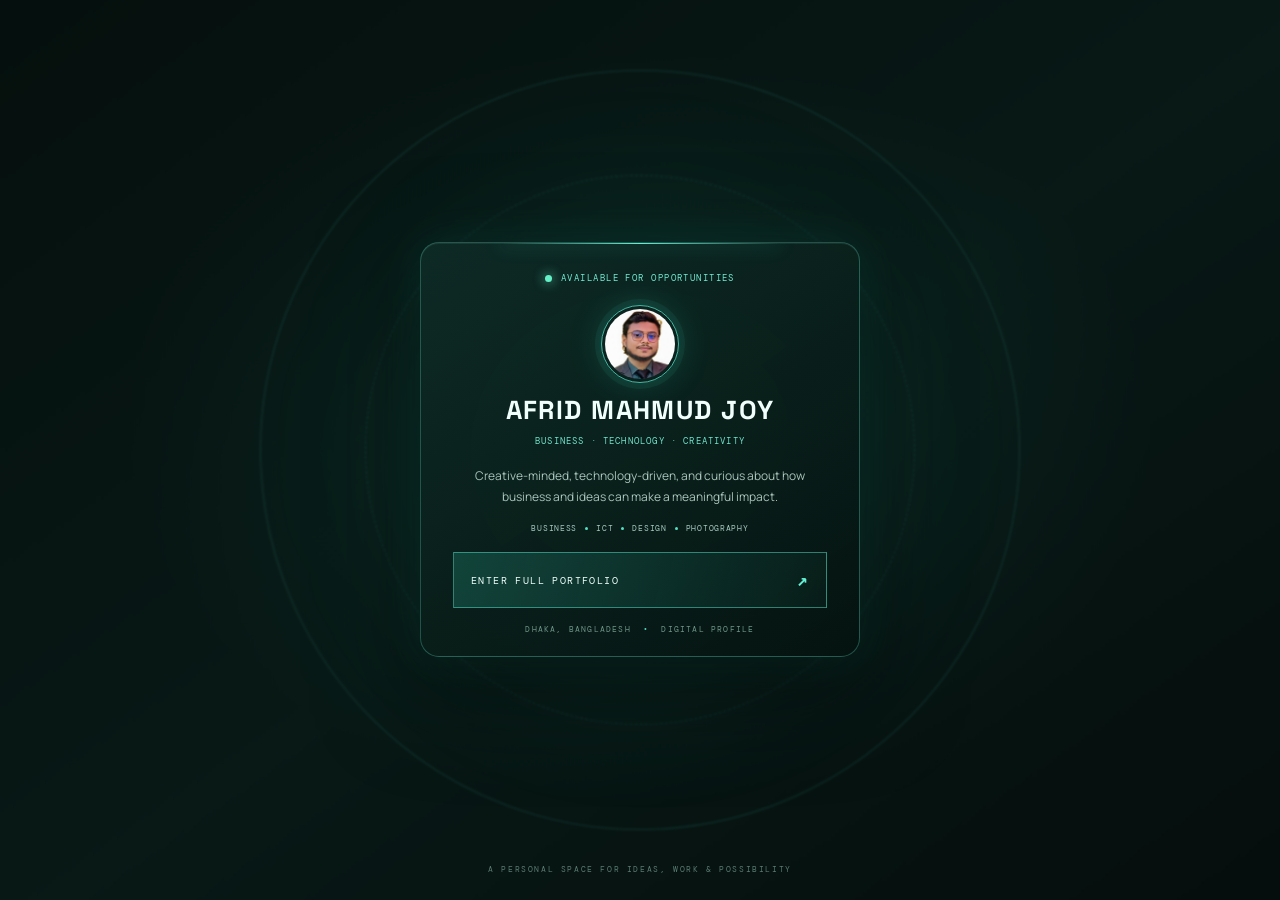
==== commit 692c7010: "Replace Turquoise placeholder wordmark with uploaded logo" ====
--- a/afrid-personal-website-v5/index.html
+++ b/afrid-personal-website-v5/index.html
@@ -17,6 +17,7 @@
   <script defer src="script.js"></script>
 </head>
 <body>
+  <div class="flight-layer" id="flight-layer" aria-hidden="true"></div>
   <div class="ambient ambient-grid" aria-hidden="true"></div>
   <div class="ambient ambient-glow glow-one" aria-hidden="true"></div>
   <div class="ambient ambient-glow glow-two" aria-hidden="true"></div>
@@ -25,7 +26,7 @@
   <div class="cursor-ring" aria-hidden="true"></div>
 
   <div class="preloader" id="preloader" aria-label="Loading portfolio">
-    <div class="preloader-mark"><span>J</span><i></i><span>Y</span></div>
+    <div class="preloader-mark" aria-label="JOY"><span>J</span><span>O</span><span>Y</span></div>
     <p>INITIALIZING DIGITAL EXPERIENCE</p>
     <div class="preloader-track"><span id="load-progress"></span></div>
     <small id="load-label">LOADING 00%</small>
@@ -51,7 +52,7 @@
     <div class="entry-hint">A PERSONAL SPACE FOR IDEAS, WORK & POSSIBILITY</div>
   </section>
 
-  <div class="experience-shell" id="experience-shell" aria-hidden="true">
+  <div class="experience-shell" id="experience-shell" aria-hidden="true" tabindex="-1">
     <header class="site-header">
       <div class="header-main">
         <a class="identity" href="#home" data-go="0" aria-label="Return to home">
@@ -292,11 +293,11 @@
           </div>
           <div class="turquoise-art" aria-label="Abstract turquoise brand artwork">
             <div class="turquoise-ring ring-one"></div><div class="turquoise-ring ring-two"></div>
-            <div class="turquoise-wordmark">T<span>Q</span></div>
+            <img class="turquoise-logo" src="assets/turquoise-logo.jpg" alt="Turquoise logo">
             <small>IDENTITY / FORM / EXPRESSION</small>
             <div class="turquoise-stamp">TURQUOISE<br>CREATIVE VENTURE</div>
           </div>
-          <p class="turquoise-note">Brand logo, product visuals, campaigns and brand-story images will be added from the original source assets. This is a visual identity placeholder, not a product listing.</p>
+          <p class="turquoise-note">Official Turquoise logo added. Product visuals, campaigns and brand-story images will be added as original source assets become available.</p>
         </div>
       </section>
 
--- a/afrid-personal-website-v5/styles.css
+++ b/afrid-personal-website-v5/styles.css
@@ -1,7 +1,7 @@
 :root{color-scheme:dark;--bg:#06100e;--bg2:#081815;--panel:rgba(11,29,26,.76);--panel-solid:#0b1b18;--ink:#edfffb;--muted:#9bb6af;--dim:#637e77;--line:rgba(184,255,241,.13);--line2:rgba(72,235,207,.34);--accent:#48e8cb;--accent2:#11bba6;--accent-soft:rgba(72,232,203,.12);--shadow:rgba(0,0,0,.42);--header-h:112px}
 html[data-theme=light]{color-scheme:light;--bg:#e9f5f2;--bg2:#dcece8;--panel:rgba(255,255,255,.78);--panel-solid:#f6fffc;--ink:#112d28;--muted:#536f67;--dim:#748e86;--line:rgba(13,66,56,.14);--line2:rgba(4,151,129,.32);--accent:#078f7e;--accent2:#087768;--accent-soft:rgba(7,143,126,.1);--shadow:rgba(20,65,58,.12)}
 *{box-sizing:border-box}html,body{margin:0;width:100%;height:100%;overflow:hidden}body{min-width:320px;background:var(--bg);color:var(--ink);font-family:Manrope,Arial,sans-serif;-webkit-font-smoothing:antialiased;transition:background .5s,color .5s}button,a{font:inherit;color:inherit;-webkit-tap-highlight-color:transparent}button{cursor:pointer}a{text-decoration:none}button:focus-visible,a:focus-visible{outline:2px solid var(--accent);outline-offset:4px}::selection{background:var(--accent);color:#06211b}.ambient{position:fixed;inset:0;pointer-events:none;z-index:0}.ambient-grid{opacity:.22;background-image:linear-gradient(var(--line) 1px,transparent 1px),linear-gradient(90deg,var(--line) 1px,transparent 1px);background-size:78px 78px;mask-image:radial-gradient(ellipse at 50% 45%,#000 8%,transparent 78%)}.ambient-glow{filter:blur(54px);opacity:.55}.glow-one{background:radial-gradient(ellipse at 76% 19%,rgba(31,209,183,.17),transparent 40%)}.glow-two{background:radial-gradient(ellipse at 11% 84%,rgba(27,150,139,.12),transparent 42%)}.ambient-noise{opacity:.035;background-image:url("data:image/svg+xml,%3Csvg viewBox='0 0 180 180' xmlns='http://www.w3.org/2000/svg'%3E%3Cfilter id='n'%3E%3CfeTurbulence type='fractalNoise' baseFrequency='.8' numOctaves='3' stitchTiles='stitch'/%3E%3C/filter%3E%3Crect width='100%25' height='100%25' filter='url(%23n)' opacity='.4'/%3E%3C/svg%3E")}
-.preloader{position:fixed;inset:0;z-index:1000;background:#050c0b;display:flex;flex-direction:column;align-items:center;justify-content:center;color:#eafff9;transition:opacity .55s,visibility .55s}.preloader.is-done{opacity:0;visibility:hidden}.preloader-mark{display:flex;align-items:center;gap:13px;font:700 36px "Space Grotesk",sans-serif;letter-spacing:-.1em;color:#57e9ce}.preloader-mark i{width:45px;height:1px;background:#57e9ce;box-shadow:0 0 16px #57e9ce}.preloader p,.preloader small{font:9px "DM Mono",monospace;letter-spacing:.18em;color:#91b6ad}.preloader p{margin:24px 0 13px}.preloader-track{width:180px;height:2px;background:rgba(255,255,255,.1);overflow:hidden}.preloader-track span{display:block;width:0;height:100%;background:#57e9ce;box-shadow:0 0 12px #57e9ce;transition:width .22s}.preloader small{margin-top:10px}
+.preloader{position:fixed;inset:0;z-index:1000;background:#050c0b;display:flex;flex-direction:column;align-items:center;justify-content:center;color:#eafff9;transition:opacity .55s,visibility .55s}.preloader.is-done{opacity:0;visibility:hidden}.preloader-mark{display:flex;align-items:center;gap:5px;font:800 42px "Space Grotesk",sans-serif;letter-spacing:-.08em;color:#57e9ce;text-shadow:0 0 18px rgba(87,233,206,.35)}.preloader p,.preloader small{font:9px "DM Mono",monospace;letter-spacing:.18em;color:#91b6ad}.preloader p{margin:24px 0 13px}.preloader-track{width:180px;height:2px;background:rgba(255,255,255,.1);overflow:hidden}.preloader-track span{display:block;width:0;height:100%;background:#57e9ce;box-shadow:0 0 12px #57e9ce;transition:width .22s}.preloader small{margin-top:10px}
 .entry-screen{position:fixed;inset:0;z-index:100;display:flex;align-items:center;justify-content:center;padding:26px;background:rgba(3,12,10,.35);opacity:0;visibility:hidden;transition:opacity .6s,visibility .6s;overflow:hidden}.entry-screen.is-visible{opacity:1;visibility:visible}.entry-backdrop{position:absolute;inset:-12%;background:radial-gradient(ellipse at 50% 48%,rgba(34,143,125,.13),transparent 46%),linear-gradient(145deg,#050e0c,#081916 52%,#050b0a);filter:blur(1px)}.entry-screen:before{content:"";position:absolute;inset:0;background:rgba(2,8,7,.48);backdrop-filter:blur(18px)}.entry-orbit{position:absolute;left:50%;top:50%;border:1px solid rgba(72,232,203,.15);border-radius:50%;transform:translate(-50%,-50%) rotate(-24deg);aspect-ratio:1}.orbit-a{width:min(78vw,760px);animation:slow-spin 44s linear infinite}.orbit-b{width:min(58vw,550px);border-style:dashed;animation:slow-spin 65s linear infinite reverse}.entry-light{position:absolute;left:50%;top:50%;width:430px;height:430px;transform:translate(-50%,-50%);background:rgba(41,222,194,.08);filter:blur(85px);border-radius:50%}.entry-card{position:relative;z-index:2;width:min(440px,100%);padding:29px 32px 22px;border:1px solid rgba(101,242,216,.28);background:linear-gradient(145deg,rgba(15,43,38,.93),rgba(5,19,16,.94));box-shadow:0 30px 100px rgba(0,0,0,.52),0 0 48px rgba(57,222,194,.11),inset 0 1px rgba(255,255,255,.07);text-align:center;backdrop-filter:blur(24px);border-radius:19px;overflow:hidden;animation:card-in .9s cubic-bezier(.2,.8,.2,1) both}.entry-card:before{content:"";position:absolute;inset:0 18% auto;height:1px;background:linear-gradient(90deg,transparent,#62f0d4,transparent);box-shadow:0 0 17px #38dfc0}.entry-status{display:flex;align-items:center;justify-content:center;gap:9px;color:#72ead2;font:9px "DM Mono",monospace;letter-spacing:.16em}.entry-status span{width:7px;height:7px;border-radius:50%;background:#65f0c8;box-shadow:0 0 12px #65f0c8;animation:pulse 1.8s infinite}.entry-photo{display:block;width:78px;height:78px;object-fit:cover;object-position:center;border-radius:50%;border:1px solid rgba(96,242,216,.7);padding:3px;margin:21px auto 13px;box-shadow:0 0 0 6px rgba(57,226,195,.07),0 0 34px rgba(53,222,195,.2)}.entry-name{margin:0;color:#f0fffb;font:700 clamp(21px,4vw,26px)/1.15 "Space Grotesk",sans-serif;letter-spacing:.055em}.entry-role{margin:9px 0 0;color:#70e3cb;font:9px "DM Mono",monospace;letter-spacing:.13em}.entry-intro{max-width:340px;margin:18px auto 0;color:#a9c4bb;font-size:12px;line-height:1.8}.entry-tags{display:flex;align-items:center;justify-content:center;flex-wrap:wrap;gap:8px;margin:15px auto 19px;color:#a5c9c0;font:8px "DM Mono",monospace;letter-spacing:.09em}.entry-tags i{width:3px;height:3px;border-radius:50%;background:#55dfc2}.enter-button{display:flex;align-items:center;justify-content:space-between;width:100%;padding:15px 17px;border:1px solid rgba(94,239,213,.46);background:linear-gradient(100deg,rgba(52,222,194,.19),rgba(52,222,194,.035));color:#edfffb;font:10px "DM Mono",monospace;letter-spacing:.14em;transition:background .25s,box-shadow .25s,transform .25s}.enter-button b{font-size:18px;color:#65efd3}.enter-button:hover{background:rgba(63,224,196,.2);box-shadow:0 0 28px rgba(57,232,200,.18);transform:translateY(-2px)}.entry-foot{display:block;margin-top:16px;color:#6e958a;font:8px "DM Mono",monospace;letter-spacing:.15em}.entry-foot span{color:#55dfc2;padding:0 6px}.entry-hint{position:absolute;bottom:26px;color:rgba(157,203,190,.56);font:8px "DM Mono",monospace;letter-spacing:.2em;text-align:center}.entry-screen.is-leaving{opacity:0;visibility:hidden;pointer-events:none}.entry-card.is-launching{box-shadow:0 0 90px rgba(66,239,207,.23),0 30px 100px rgba(0,0,0,.3)}
 .experience-shell{position:fixed;inset:0;z-index:10;display:none;opacity:0;visibility:hidden;transition:opacity .65s}.experience-shell.is-ready{display:block;opacity:1;visibility:visible}.site-header{position:absolute;top:0;left:0;right:0;z-index:30;padding:13px clamp(18px,4.2vw,68px) 0;background:linear-gradient(180deg,rgba(4,13,11,.92),rgba(4,13,11,.65) 70%,transparent);backdrop-filter:blur(15px)}html[data-theme=light] .site-header{background:linear-gradient(180deg,rgba(235,248,244,.96),rgba(235,248,244,.76) 70%,transparent)}.header-main{height:49px;display:flex;align-items:center;justify-content:space-between;gap:16px}.identity{display:flex;align-items:center;gap:11px;min-width:0}.avatar-slot{width:38px;height:38px;flex:0 0 38px;display:block;border-radius:50%;overflow:hidden;border:1px solid var(--line2);box-shadow:0 0 18px rgba(57,222,195,.13)}.avatar-slot .entry-photo{width:100%;height:100%;margin:0;padding:2px;border:0;box-shadow:none}.identity-copy{display:block;min-width:0}.identity-copy strong{display:block;font:700 11px "Space Grotesk",sans-serif;letter-spacing:.11em;white-space:nowrap}.identity-copy small{display:block;margin-top:4px;color:var(--muted);font:8px "DM Mono",monospace;letter-spacing:.1em;white-space:nowrap}.identity-copy .entry-name{font:700 11px "Space Grotesk",sans-serif;letter-spacing:.11em}.identity-copy .entry-role{margin:4px 0 0;font:8px "DM Mono",monospace;letter-spacing:.1em;color:var(--muted)}.header-controls{display:flex;align-items:center;gap:8px}.icon-control{display:flex;align-items:center;gap:7px;min-height:34px;padding:7px 10px;border:1px solid var(--line);background:var(--panel);color:var(--muted);font:8px "DM Mono",monospace;letter-spacing:.1em;transition:border-color .2s,color .2s,background .2s}.icon-control:hover{border-color:var(--line2);color:var(--accent);background:var(--accent-soft)}.control-symbol{color:var(--accent);font:17px Arial,sans-serif}.quick-nav{display:flex;align-items:center;gap:4px;min-height:42px;margin-top:7px;overflow-x:auto;scrollbar-width:none;border-top:1px solid var(--line)}.quick-nav::-webkit-scrollbar{display:none}.nav-item{flex:0 0 auto;position:relative;padding:12px 11px 10px;border:0;background:transparent;color:var(--muted);font-size:10px;font-weight:700;transition:color .2s}.nav-item:after{content:"";position:absolute;left:11px;right:11px;bottom:0;height:2px;background:var(--accent);transform:scaleX(0);transform-origin:left;transition:transform .25s}.nav-item:hover,.nav-item.is-active{color:var(--ink)}.nav-item.is-active:after{transform:scaleX(1)}
 .scene-stage{position:absolute;inset:0;overflow:hidden}.scene{position:absolute;inset:0;padding:calc(var(--header-h) + 20px) clamp(22px,6vw,96px) 76px;display:flex;align-items:center;justify-content:center;opacity:0;visibility:hidden;pointer-events:none;transform:translate3d(8vw,0,0) scale(.985);transition:transform .84s cubic-bezier(.2,.78,.18,1),opacity .58s ease,visibility .58s;will-change:transform,opacity}.scene.is-active{opacity:1;visibility:visible;pointer-events:auto;transform:translate3d(0,0,0) scale(1)}.scene.is-exit-left{opacity:0;transform:translate3d(-8vw,0,0) scale(.985)}.scene.is-exit-right{opacity:0;transform:translate3d(8vw,0,0) scale(.985)}.scene.is-enter-left{transform:translate3d(-8vw,0,0) scale(.985)}.scene-inner{position:relative;width:min(1220px,100%);max-height:100%;margin:auto;overflow:auto;scrollbar-width:thin;scrollbar-color:var(--line2) transparent;padding:12px 5px 22px}.scene-inner::-webkit-scrollbar{width:4px}.scene-inner::-webkit-scrollbar-thumb{background:var(--line2);border-radius:4px}.section-kicker,.eyebrow{color:var(--accent);font:9px "DM Mono",monospace;letter-spacing:.17em}.section-heading{display:flex;align-items:flex-end;justify-content:space-between;gap:35px;margin:0 0 33px}.section-heading h2{margin:13px 0 0;font:700 clamp(38px,5.4vw,72px)/.98 "Space Grotesk",sans-serif;letter-spacing:-.075em}.section-heading h2 span{color:var(--muted);font-weight:500}.section-lead{max-width:350px;margin:0 0 5px;color:var(--muted);font-size:12px;line-height:1.85}.home-layout{display:grid;grid-template-columns:1.08fr .92fr;align-items:center;gap:4%;padding-bottom:34px}.home-copy{position:relative;z-index:2;max-width:610px}.hero-status-slot{min-height:18px;margin-bottom:17px}.hero-status-slot .entry-status{justify-content:flex-start;font-size:9px}.eyebrow{color:var(--muted);display:flex;align-items:center;gap:8px;margin:0}.eyebrow span{color:var(--accent)}.hero-title{margin:24px 0 18px;font:700 clamp(66px,9.2vw,126px)/.86 "Space Grotesk",sans-serif;letter-spacing:-.105em}.hero-title em{font-style:normal;color:var(--accent);text-shadow:0 0 45px rgba(72,232,203,.17)}.hero-intro-slot{max-width:545px}.hero-intro-slot .entry-intro{max-width:none;margin:0;color:var(--muted);font-size:14px;line-height:1.9;text-align:left}.hero-tags-slot .entry-tags{justify-content:flex-start;margin:18px 0 0;color:var(--accent);font-size:8px}.hero-actions{display:flex;align-items:center;gap:20px;flex-wrap:wrap;margin-top:29px}.primary-action,.secondary-action{min-height:45px;display:inline-flex;align-items:center;gap:18px;padding:0 15px;border:1px solid var(--line2);background:var(--accent-soft);color:var(--ink);font:9px "DM Mono",monospace;letter-spacing:.1em;transition:transform .2s,box-shadow .2s,background .2s}.primary-action span,.secondary-action span{font-size:16px;color:var(--accent)}.primary-action:hover,.secondary-action:hover{transform:translateY(-2px);box-shadow:0 0 22px rgba(72,232,203,.12);background:rgba(72,232,203,.16)}.secondary-action{border-color:var(--line);background:transparent;color:var(--muted)}.hero-art{position:relative;height:min(56vh,500px);min-height:340px;display:grid;place-items:center;isolation:isolate}.art-grid{position:absolute;inset:10%;background-image:linear-gradient(var(--line) 1px,transparent 1px),linear-gradient(90deg,var(--line) 1px,transparent 1px);background-size:32px 32px;mask-image:radial-gradient(ellipse,#000 12%,transparent 70%);opacity:.45}.art-orbit{position:absolute;border:1px solid var(--line2);border-radius:50%;aspect-ratio:1;box-shadow:0 0 22px rgba(72,232,203,.05)}.art-orbit-1{width:min(78%,390px);transform:rotateX(68deg) rotateZ(-28deg);animation:slow-spin 32s linear infinite}.art-orbit-2{width:min(96%,470px);transform:rotateX(72deg) rotateZ(49deg);border-style:dashed;opacity:.55;animation:slow-spin 50s linear infinite reverse}.art-orbit-3{width:min(61%,300px);transform:rotateY(68deg) rotateZ(18deg);opacity:.42;animation:slow-spin 42s linear infinite}.art-core{position:relative;width:180px;height:180px;border-radius:50%;display:flex;flex-direction:column;align-items:center;justify-content:center;gap:9px;border:1px solid rgba(90,238,211,.48);background:radial-gradient(circle at 34% 22%,rgba(72,232,203,.2),rgba(8,32,27,.86) 64%);box-shadow:0 0 65px rgba(72,232,203,.13),inset 0 0 42px rgba(72,232,203,.09);transform:rotateX(5deg);animation:core-float 6s ease-in-out infinite}.core-ring{position:absolute;inset:13px;border:1px dashed rgba(103,246,219,.32);border-radius:50%;animation:slow-spin 24s linear infinite}.core-monogram{font:700 48px "Space Grotesk",sans-serif;letter-spacing:-.12em;color:#cffff4;text-shadow:0 0 24px rgba(72,232,203,.4)}.core-monogram span{color:#55e8c9;font-size:20px;vertical-align:top}.art-core small{color:#8bc4b6;font:7px "DM Mono",monospace;letter-spacing:.13em}.art-label{position:absolute;color:var(--muted);font:8px "DM Mono",monospace;letter-spacing:.14em}.art-label b{color:var(--accent)}.label-top{top:8%;right:9%}.label-bottom{bottom:8%;left:8%}.floating-note{position:absolute;display:flex;align-items:center;gap:8px;padding:9px 11px;border:1px solid var(--line);background:var(--panel);backdrop-filter:blur(14px);box-shadow:0 15px 35px var(--shadow);animation:note-float 5s ease-in-out infinite}.floating-note span{color:var(--accent);font-size:20px}.floating-note small{color:var(--muted);font:7px "DM Mono",monospace;line-height:1.4;letter-spacing:.12em}.note-a{top:24%;left:1%}.note-b{right:0;bottom:22%;animation-delay:-2.5s}.home-bottom{position:absolute;bottom:0;left:5px;right:5px;display:flex;align-items:center;gap:15px;color:var(--dim);font:8px "DM Mono",monospace;letter-spacing:.15em}.home-bottom .bottom-line{flex:1;height:1px;background:var(--line)}.home-bottom b{color:var(--accent);font-weight:400}
@@ -22,3 +22,5 @@
 @media(max-width:760px){:root{--header-h:120px}.site-header{padding:9px 15px 0}.header-main{height:43px}.avatar-slot{width:33px;height:33px;flex-basis:33px}.identity{gap:8px}.identity-copy strong,.identity-copy .entry-name{font-size:9px}.identity-copy small,.identity-copy .entry-role{font-size:6px}.icon-control{min-height:31px;padding:6px 8px;gap:4px}.control-label{font-size:6px}.control-symbol{font-size:15px}.quick-nav{margin-top:6px;min-height:42px}.nav-item{padding:12px 9px 10px;font-size:9px}.nav-item:after{left:9px;right:9px}.scene{padding:calc(var(--header-h) + 7px) 18px 65px;align-items:center}.scene-inner{padding:8px 2px 17px}.section-heading{display:block;margin-bottom:22px}.section-heading h2{font-size:clamp(36px,8vw,54px)}.section-lead{margin-top:13px;font-size:10px;max-width:480px}.home-layout{display:block;padding-bottom:32px}.home-copy{max-width:100%}.hero-title{font-size:clamp(58px,14vw,90px);margin:19px 0 14px}.hero-intro-slot .entry-intro{font-size:11px;line-height:1.7}.hero-tags-slot .entry-tags{gap:6px;font-size:7px}.hero-actions{gap:9px;margin-top:20px}.primary-action,.secondary-action{font-size:7px;min-height:39px;padding:0 10px;gap:10px}.hero-art{position:absolute;right:-24px;bottom:25px;width:50%;height:220px;min-height:0;opacity:.38;pointer-events:none}.art-core{width:118px;height:118px}.core-monogram{font-size:34px}.core-ring{inset:9px}.art-core small{font-size:5px}.art-label,.floating-note{display:none}.home-bottom{bottom:0;font-size:6px;gap:8px}.about-layout{grid-template-columns:1fr;gap:15px}.about-statement{min-height:0;padding:17px 19px}.quote-mark{font-size:52px}.about-statement p{font-size:15px;margin:8px 0 12px}.about-copy p{font-size:10px;line-height:1.7;margin-bottom:9px}.stat-row{gap:10px;margin-top:18px;padding-top:14px;grid-template-columns:repeat(2,1fr)}.stat-row strong{font-size:30px}.stat-row small{font-size:6px}.skills-heading{margin-bottom:11px}.skills-heading .section-lead{margin-top:7px}.skill-filters{flex-wrap:nowrap;overflow-x:auto;padding-bottom:5px;scrollbar-width:none}.skill-filter{white-space:nowrap;font-size:7px;padding:7px 8px}.skill-explorer{display:flex;flex-direction:column;gap:8px;min-height:0}.orbit-wrap{width:min(285px,80vw);flex:0 0 auto}.orbit-center{min-height:130px}.orbit-center strong{font-size:12px}.orbit-center p{font-size:7px;max-width:135px}.orbit-center small{font-size:5px}.orbit-node{width:73px;min-height:31px;padding:5px 4px;font-size:6px}.skill-side{width:100%;max-width:none;text-align:center}.skill-side-number{justify-content:center;font-size:8px}.skill-side-number span:first-child{font-size:14px}.skill-side h3{font-size:19px;margin:5px 0}.skill-side p{min-height:0;max-width:440px;margin:0 auto;font-size:8px;line-height:1.6}.skill-buttons{justify-content:center;margin:8px 0}.skill-buttons button{width:34px;height:30px}.drag-hint{font-size:6px}.nucb-layout{display:flex;flex-direction:column;gap:4px}.nucb-copy h2{font-size:clamp(48px,11vw,72px);margin:14px 0}.nucb-copy h3{font-size:11px}.nucb-copy>p:not(.section-kicker):not(.nucb-overline){font-size:9px;line-height:1.7}.nucb-tags{margin:12px 0;gap:5px}.nucb-tags span{font-size:6px;padding:6px 7px}.nucb-visual{height:170px;width:100%;margin-top:0}.nucb-seal{width:130px;height:130px;font-size:34px}.nucb-seal small{font-size:6px}.nucb-coordinate,.nucb-side-label{font-size:5px}.experience-grid{grid-template-columns:repeat(2,1fr);gap:8px}.experience-card{min-height:175px;padding:12px}.card-index{font-size:6px}.card-symbol{font-size:17px;margin:13px 0 8px}.experience-card h3{font-size:12px}.experience-card p{font-size:8px;margin:5px 0}.experience-card .card-place{font-size:7px}.experience-card>small{left:12px;bottom:10px;font-size:5px}.leadership-list article{grid-template-columns:27px 1fr 18px;gap:9px;padding:13px 4px}.leadership-list article:hover{padding-inline:8px}.leadership-no{font-size:11px}.leadership-list small{font-size:6px}.leadership-list h3{font-size:14px;margin:4px 0 2px}.leadership-list p{font-size:8px}.leadership-arrow{font-size:14px}.diploma-layout{display:flex;flex-direction:column;gap:13px;align-items:stretch}.diploma-copy h2{font-size:clamp(36px,8vw,54px);margin:12px 0}.diploma-copy>p:not(.section-kicker){font-size:9px;line-height:1.6;margin:7px 0}.diploma-badge{margin:10px 0;padding:8px}.diploma-badge>span{width:38px;height:38px;font-size:16px}.diploma-badge b{font-size:7px}.diploma-badge small{font-size:5px}.diploma-facts{gap:13px;margin:10px 0}.diploma-facts small{font-size:5px}.diploma-facts b{font-size:7px}.subjects-panel{padding:10px}.subjects-head{font-size:7px;padding-bottom:7px}.subjects-head b{font-size:13px}.subject-list{gap:0 8px;padding-top:3px}.subject-list span{padding:5px 0;font-size:7px}.subjects-foot{font-size:5px;margin-top:7px}.project-grid{grid-template-columns:1fr;gap:8px}.project-card{display:grid;grid-template-columns:95px 1fr;gap:0 10px;padding:8px}.project-art{grid-row:1/5;height:100px}.project-art span{font-size:24px}.project-art small{font-size:5px}.project-art i{font-size:14px}.project-meta{margin:3px 0 5px;font-size:5px}.project-card h3{font-size:12px;margin:0 0 4px}.project-card p{font-size:7px;line-height:1.5;min-height:0}.asset-note{font-size:5px;margin-top:5px}.project-footnote{font-size:6px;margin-top:8px}.education-timeline:before{left:70px}.education-timeline article{grid-template-columns:50px 1fr 26px;gap:28px;padding:12px 0}.education-year{font-size:7px}.timeline-dot{left:66px;width:8px;height:8px}.education-timeline small{font-size:5px}.education-timeline h3{font-size:12px;margin:4px 0 2px}.education-timeline p{font-size:7px}.education-timeline article>b{font-size:7px}.education-note{font-size:6px;margin-top:10px}.credential-grid{grid-template-columns:repeat(2,1fr);gap:8px}.credential-grid article{min-height:150px;padding:12px}.credential-grid article>span{font-size:6px;top:10px;right:10px}.credential-icon{height:30px;font-size:20px;margin-bottom:9px}.credential-grid small{font-size:5px}.credential-grid h3{font-size:12px;margin:5px 0}.credential-grid p{font-size:7px;line-height:1.5}.credential-grid b,.credential-grid a{font-size:5px;margin-top:9px}.turquoise-layout{display:flex;flex-direction:column;gap:4px;align-items:stretch}.founder-label{margin-top:12px;font-size:6px}.turquoise-copy h2{font-size:clamp(58px,14vw,90px)}.turquoise-copy h3{font-size:13px;margin:10px 0}.turquoise-copy>p:not(.section-kicker):not(.founder-label){font-size:9px;line-height:1.7}.turquoise-art{height:190px}.turquoise-wordmark{font-size:90px}.turquoise-art>small{font-size:6px}.turquoise-stamp{font-size:5px;top:6%;right:7%}.turquoise-note{font-size:5px}.contact-layout h2{font-size:clamp(57px,13vw,85px);margin:18px 0 22px}.contact-topline>span{font-size:5px}.contact-grid{grid-template-columns:1fr;gap:15px;padding-top:12px}.contact-primary p{font-size:9px;margin:0 0 7px}.email-link{font-size:15px;margin-top:4px;padding-bottom:5px}.cv-link{font-size:6px;margin-top:11px}.contact-links{display:grid;grid-template-columns:1fr 1fr;gap:0 16px}.contact-links a{font-size:7px;padding:9px 0}.contact-footer{font-size:5px;padding-top:14px}.contact-footer button{font-size:5px}.scene-controls{left:15px;right:15px;bottom:10px;gap:8px}.scene-controls button{width:28px;height:27px;font-size:14px}.scene-counter{font-size:7px;min-width:38px}.site-toast{bottom:50px;font-size:7px}.cursor-dot,.cursor-ring{display:none}}
 @media(max-width:420px){:root{--header-h:112px}.identity-copy small,.identity-copy .entry-role{max-width:175px;overflow:hidden;text-overflow:ellipsis}.control-label{display:none}.icon-control{width:32px;justify-content:center;padding:5px}.home-bottom{font-size:5px}.hero-title{font-size:57px}.hero-actions{align-items:flex-start;flex-direction:column}.secondary-action{border:0;padding-left:0}.experience-card{min-height:165px}.experience-card h3{font-size:11px}.diploma-copy h2{font-size:35px}.contact-topline{align-items:flex-start;flex-direction:column;gap:3px}}
 @media(prefers-reduced-motion:reduce){*,*:before,*:after{scroll-behavior:auto!important;animation-duration:.01ms!important;animation-iteration-count:1!important;transition-duration:.01ms!important}.cursor-dot,.cursor-ring{display:none}.scene{transition:none}}
+
+.flight-layer{position:fixed;inset:0;z-index:120;pointer-events:none;overflow:visible}.flight-placeholder{visibility:hidden!important;pointer-events:none!important;animation:none!important;}
